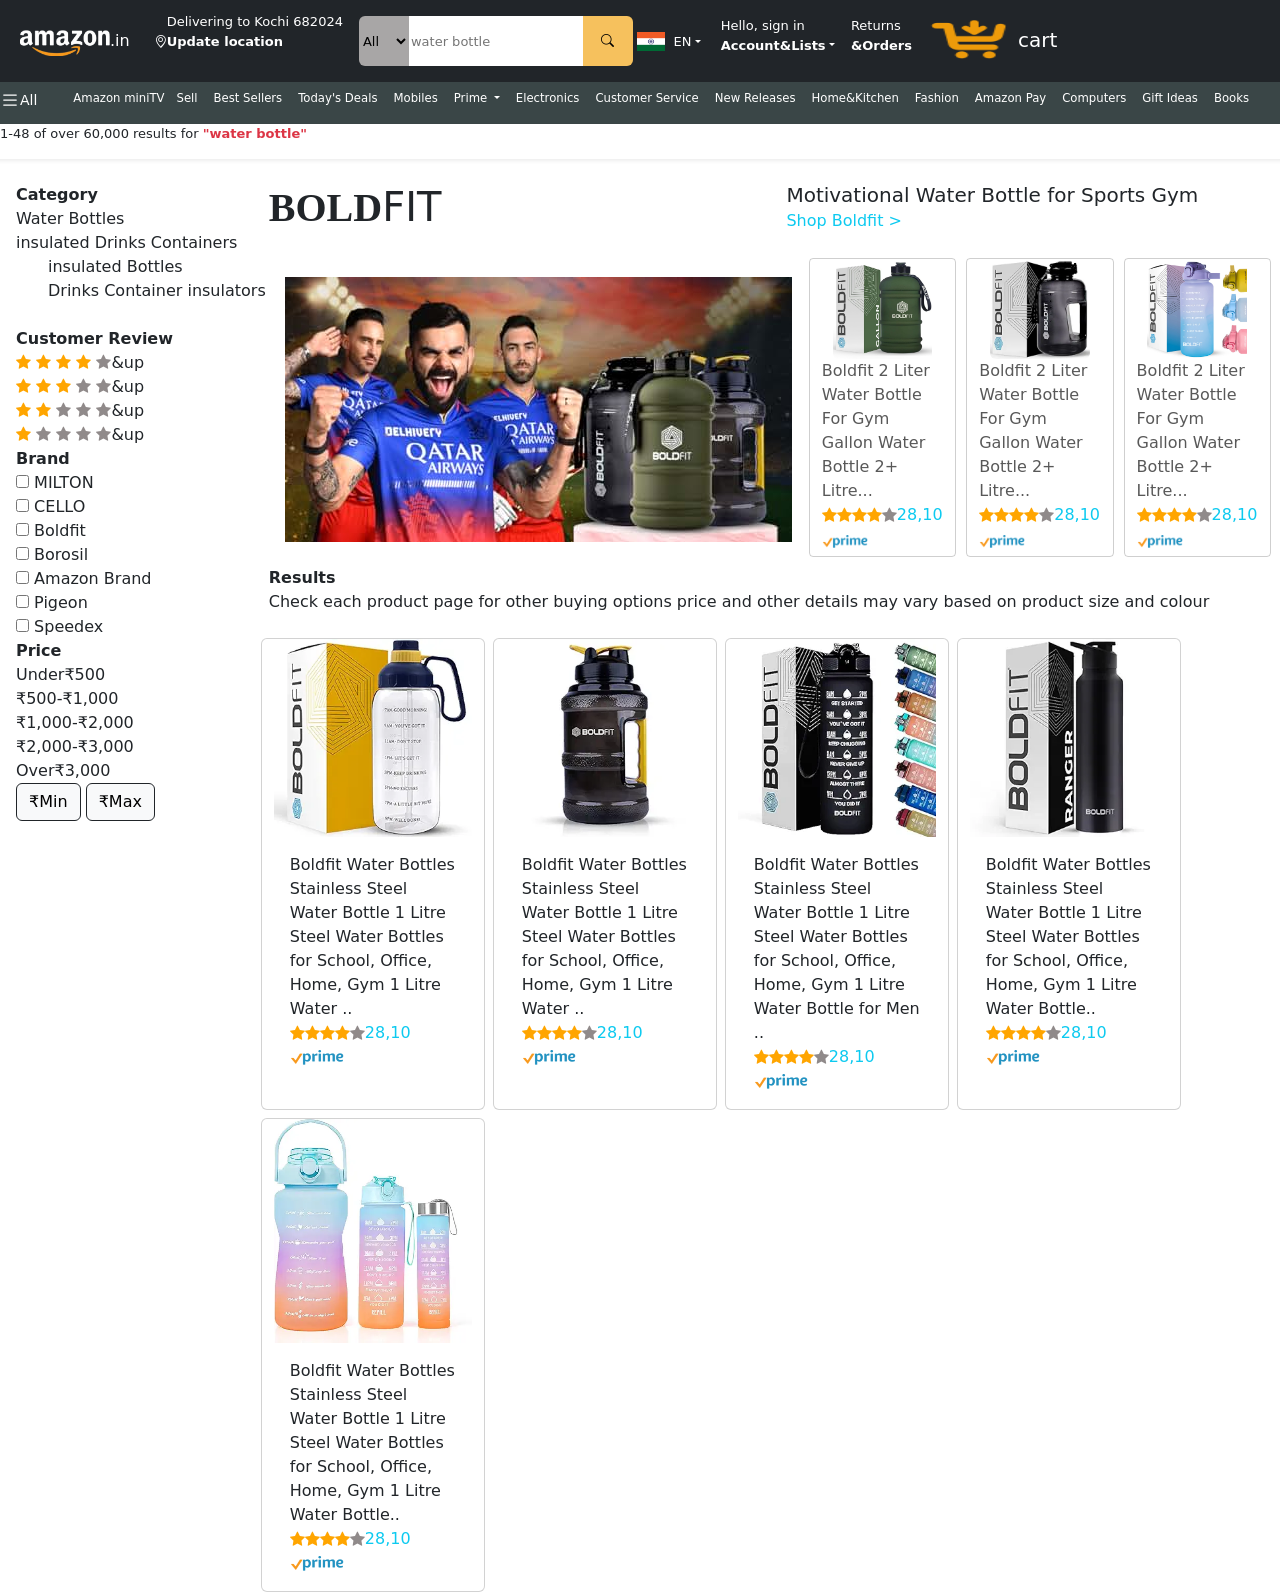
==== index.html @ ecb221d5 "change name of html page" ====
<!DOCTYPE html>
<html lang="en">
  <head>
    <meta charset="UTF-8" />
    <meta name="viewport" content="width=device-width, initial-scale=1.0" />
    <title>Document</title>
    <link href="https://cdn.jsdelivr.net/npm/bootstrap@5.3.3/dist/css/bootstrap.min.css"rel="stylesheet" integrity="sha384-QWTKZyjpPEjISv5WaRU9OFeRpok6YctnYmDr5pNlyT2bRjXh0JMhjY6hW+ALEwIH" crossorigin="anonymous"/>
    <link rel="stylesheet" href="style.css" />
    <link rel="stylesheet"href="https://cdnjs.cloudflare.com/ajax/libs/font-awesome/4.7.0/css/font-awesome.min.css"/>
    <link rel="stylesheet" href="https://cdn.jsdelivr.net/npm/bootstrap-icons@1.11.3/font/bootstrap-icons.min.css"/>
  </head>
  <body>
    <header>
      <nav class="navbar navbar-expand-lg bg-dark align-items-center"aria-label="Eleventh navbar example">
        <div class="container-fluid">
          <div class="nav-logo mx-2">
            <span class="text-white fs-6">
              <img class="logo" src="image/logo1.png" alt="logo" />.in</span>
          </div>
          <button class="navbar-toggler bg-white" type="button" data-bs-toggle="collapse" data-bs-target="#navbarsExample09" aria-controls="navbarsExample09" aria-expanded="false" aria-label="Toggle navigation" >
            <span class="navbar-toggler-icon"></span>
          </button>

          <div class="collapse navbar-collapse" id="navbarsExample09">
            <ul class="navbar-nav me-auto mb-2 mb-lg-0">
              <li class="nav-item">
                <div class="loction d-flex mx-3 text-white">
                  <i class="bi bi-geo-alt text-white mt-4"></i>
                  <ul class="list-group list-group-numbered mt-1 fs-10">
                    <li>
                      Delivering to Kochi 682024 <br /><span class="fw-bold"
                        >Update location</span
                      >
                    </li>
                  </ul>
                </div>
              </li>
              <li class="nav-item">
                <div class="search d-flex mt-2">
                  <select class="dropdown-toggle rounded-start">
                    <option selected>All</option>
                    <option value="1">Alexa Skills</option>
                    <option value="2">Amazon Devices</option>
                    <option value="3">Amazon Fashion</option>
                    <option value="4">Amazon Fresh</option>
                  </select>
                  <input type="search" placeholder="water bottle" aria-label="Search"/>
                  <button type="submit" class="rounded-end">
                    <i class="bi bi-search"></i>
                  </button>
                </div>
              </li>
              <!-- ============================== -->
              <li class="nav-item dropdown">
                <div class="text-end d-flex mx-1 mt-3 align-items-center">
                  <img src="image/in.png" alt="" />
                  <a class="nav-link dropdown-toggle text-white"href="#"data-bs-toggle="dropdown" aria-expanded="false">EN</a>
                  <ul class="dropdown-menu w-100">
                    <li>
                      <input type="radio" name="brand" />
                      <label for="English">English-EN</label>
                    </li>
                    <li>
                      <input type="radio" name="brand" />
                      <label for="Netflix">हिन्दी-HI</label>
                    </li>
                    <li>
                      <input type="radio" name="brand" />
                      <label for="Netflix">தமிழ்-TA</label>
                    </li>
                    <li>
                      <input type="radio" name="brand" />
                      <label for="Netflix">తెలుగు-TE</label>
                    </li>
                    <li>
                      <input type="radio" name="brand" />
                      <label for="Netflix">മലയാളം-ML</label>
                    </li>
                  </ul>
                </div>
              </li>
              <li class="nav-item dropdown">
                <a class="nav-link dropdown-toggle text-white"href="#" data-bs-toggle="dropdown" aria-expanded="false"> Hello, sign in<br />
                  <span class="text-white fs-8 fw-bold">Account&Lists</span ></a>
                <ul class="dropdown-menu">
                  <div style="width: 400px">
                    <div class="row" style="text-align: center">
                      <a><span class="btn btn-warning rounded w-50" >Sign in</span></a>
                      <div id="nav-flyout-ya-newCust"class="nav_pop_new_cust nav-flyout-content nav-flyout-accessibility"> New customer?
                        <a rel="nofollow" class="nav-a">Start here.</a>
                      </div>
                    </div>
                    <hr>
                    <div class="row">
                      <div id=" nav-al-wishlist" class="col">
                        <div class="nav-title fw-bold">Your Lists</div>
                        <span class="nav-text">Create a Wish List</span>
                        <span class="nav-text">Wish from Any Website</span>
                        <span class="nav-text">Baby Wishlist</span>
                        <span class="nav-text">Discover Your Style</span>
                        <span class="nav-text">Explore Showroom</span>
                      </div>
                      <div id=" nav-al-your-account" class="col">
                        <div class="nav-title fw-bold">Your Account</div>
                        <span class="nav-text">Your Account</span>
                        <span class="nav-text">Your Orders</span>
                        <span class="nav-text">Your Wish List</span>
                        <span class="nav-text">Your Recommendations</span>
                        <span class="nav-text">Your Prime Membership</span>
                        <span class="nav-text">Your Prime Video</span>
                        <span class="nav-text">Your Subscribe & Save Items</span>
                        <span class="nav-text">Memberships & Subscriptions</span >
                        <span class="nav-text">Your Seller Account</span>
                        <span class="nav-text" >Manage Your Content and Devices</span>
                        <span class="nav-text">Your Free Amazon Business Account</span>
                      </div>
                    </div>
                  </div>
                </ul>
              </li>
              <!-- ======================================= -->
              <li class="nav-item">
                <a class="nav-link text-white" href="#" data-bs-toggle="dropdown" aria-expanded="false">
                  Returns<br>
                  <span class="text-white fs-8 fw-bold" >&Orders</span >
                </a>
              </li>
              <li class="nav-item cart">
                <a class="nav-link text-white fs-5" href="#"><img class="logo" src="image/cart.png" alt="logo" />cart</a>
              </li>
            </ul>
          </div>
        </div>
      </nav>

      <!-- ====================header section2=========================================== -->
      <div class="row d-flex align-items-center text-white"style="background-color: rgb(58, 70, 71); font-size: 14px">
        <div class="d-flex">
          <svg xmlns="http://www.w3.org/2000/svg" width="20" height="20" fill="currentColor" class="bi bi-list mt-2" viewBox="0 0 16 16" >
          <path fill-rule="evenodd" d="M2.5 12a.5.5 0 0 1 .5-.5h10a.5.5 0 0 1 0 1H3a.5.5 0 0 1-.5-.5m0-4a.5.5 0 0 1 .5-.5h10a.5.5 0 0 1 0 1H3a.5.5 0 0 1-.5-.5m0-4a.5.5 0 0 1 .5-.5h10a.5.5 0 0 1 0 1H3a.5.5 0 0 1-.5-.5" />
          </svg>
          <span class="mt-2">All</span>
          <ul class="d-flex mt-2 header_2" style="list-style-type: none">
            <li class="mx-1">Amazon miniTV</li>
            <li class="mx-2">Sell</li>
            <li class="mx-2">Best Sellers</li>
            <li class="mx-2">Today's Deals</li>
            <li class="mx-2">Mobiles</li>
            <li class="mx-2 d-none d-sm-block dropdown-toggle d-sm-none d-md-block" >
              Prime
            </li>
            <li class="mx-2 d-none d-sm-block d-sm-none d-md-block">
              Electronics
            </li>
            <li class="mx-2 d-none d-sm-block d-sm-none d-md-block">
              Customer Service
            </li>
            <li class="mx-2 d-none d-sm-block d-sm-none d-md-block">
              New Releases
            </li>
            <li class="mx-2 d-none d-sm-block d-sm-none d-md-block">
              Home&Kitchen
            </li>
            <li class="mx-2 d-none d-sm-block d-sm-none d-md-block">Fashion</li>
            <li class="mx-2 d-none d-sm-block d-sm-none d-lg-block">
              Amazon Pay
            </li>
            <li class="mx-2 d-none d-sm-block d-sm-none d-lg-block">
              Computers
            </li>
            <li class="mx-2 d-none d-sm-block d-sm-none d-lg-block">
              Gift Ideas
            </li>
            <li class="mx-2 d-none d-sm-block d-sm-none d-lg-block">Books</li>
          </ul>
        </div>
      </div>
      <div class="row shadow-sm">
        <p>
          1-48 of over 60,000 results for
          <span class="text-danger fw-bold">"water bottle"</span>
        </p>
      </div>
    </header>
    <!-- ========================side bar contents============================ -->
    <div class="main-container">
      <section class="sidebar ms-3">
        <ul style="list-style-type: none; display: inline">
          <li class="fw-bold">Category</li>
          <li>Water Bottles</li>
          <li>insulated Drinks Containers</li>
          <ul style="list-style-type: none">
            <li>insulated Bottles</li>
            <li>Drinks Container insulators</li>
          </ul>
        </ul>
        <ul style="list-style-type: none; display: inline">
          <li class="fw-bold">Customer Review</li>
          <li>
            <span class="fa fa-star checked"></span>
            <span class="fa fa-star checked"></span>
            <span class="fa fa-star checked"></span>
            <span class="fa fa-star checked"></span>
            <span class="fa fa-star unchecked"></span>&up
          </li>
          <li>
            <span class="fa fa-star checked"></span>
            <span class="fa fa-star checked"></span>
            <span class="fa fa-star checked"></span>
            <span class="fa fa-star unchecked"></span>
            <span class="fa fa-star unchecked"></span>&up
          </li>
          <li>
            <span class="fa fa-star checked"></span>
            <span class="fa fa-star checked"></span>
            <span class="fa fa-star unchecked"></span>
            <span class="fa fa-star unchecked"></span>
            <span class="fa fa-star unchecked"></span>&up
          </li>
          <li>
            <span class="fa fa-star checked"></span>
            <span class="fa fa-star unchecked"></span>
            <span class="fa fa-star unchecked"></span>
            <span class="fa fa-star unchecked"></span>
            <span class="fa fa-star unchecked"></span>&up
          </li>
        </ul>

        <span class="fw-bold">Brand</span>
        <form>
          <input type="checkbox" id="1" name="1" />
          <label for="1">MILTON</label><br />
          <input type="checkbox" id="2" name="2" />
          <label for="2">CELLO</label><br />
          <input type="checkbox" id="3" name="3" />
          <label for="3">Boldfit</label><br />
          <input type="checkbox" id="4" name="4" />
          <label for="4">Borosil</label><br />
          <input type="checkbox" id="5" name="5" />
          <label for="5">Amazon Brand</label><br />
          <input type="checkbox" id="6" name="6" />
          <label for="6">Pigeon</label><br />
          <input type="checkbox" id="7" name="7" />
          <label for="7">Speedex</label><br />
        </form>
        <span class="fw-bold">Price</span>
        <ul style="list-style-type: none; display: inline">
          <li>Under₹500</li>
          <li>₹500-₹1,000</li>
          <li>₹1,000-₹2,000</li>
          <li>₹2,000-₹3,000</li>
          <li>Over₹3,000</li>
        </ul>
        <button type="button" class="btn btn-light border border-dark">
          ₹Min
        </button>
        <button type="button" class="btn btn-light border border-dark">
          ₹Max
        </button>
      </section>
      <!-- =================rightside_contents=============================== -->
      <section class="content d-flex flex-column">
        <div class="row d-flex pt-4 row-cols-1 row-cols-sm-2">
          <div class="col-3 d-inline">
            <h1 class="d-inline">
              <span
                class="fw-bold fs-auto"
                style="font-family: Georgia, 'Times New Roman', Times, serif"
                >BOLD</span
              >FIT
            </h1>
          </div>
          <div class="col d-inline">
            <div class="row d-inline">
              <h5 class="d-inline">Motivational Water Bottle for Sports Gym</h5>
            </div>
            <div class="row text-info">
              <p>Shop Boldfit ></p>
            </div>
          </div>
        </div>
        <!-- ==========================section1=============================================== -->
        <div class="row m-1">
          <div class="col ads">
            <img src="image/ad.jpeg" class="mt-4" alt="" />
          </div>
          <div class="col product_container">
            <img src="image/bottle.jpg" class="rounded mx-auto d-block" alt="..." />
            <p class="fs-15">
              Boldfit 2 Liter Water Bottle For Gym Gallon Water Bottle 2+
              Litre...
            </p>
            <div class="d-flex text-info align-items-center d-inline">
              <span class="fa fa-star checked"></span>
              <span class="fa fa-star checked"></span>
              <span class="fa fa-star checked"></span>
              <span class="fa fa-star checked"></span>
              <span class="fa fa-star unchecked"></span>
              <span>28,10</span>
            </div>
            <div class="row prime d-flex align-content-start">
              <img src="image/prime.png" alt="" />
            </div>
          </div>
          <div class="col product_container">
            <img  src="image/bottle_1.webp"  class="rounded mx-auto d-block"  alt="..."/>
            <p class="fs-15">
              Boldfit 2 Liter Water Bottle For Gym Gallon Water Bottle 2+
              Litre...
            </p>
            <div class="d-flex text-info align-items-center d-inline">
              <span class="fa fa-star checked"></span>
              <span class="fa fa-star checked"></span>
              <span class="fa fa-star checked"></span>
              <span class="fa fa-star checked"></span>
              <span class="fa fa-star unchecked"></span>
              <span>28,10</span>
            </div>
            <div class="row prime d-flex align-content-start">
              <img src="image/prime.png" alt="" />
            </div>
          </div>
          <div class="col product_container">
            <img src="image/bottle_0.jpg" class="rounded mx-auto d-block" alt="..." />
            <p class="fs-15">
              Boldfit 2 Liter Water Bottle For Gym Gallon Water Bottle 2+
              Litre...
            </p>
            <div class="d-flex text-info align-items-center d-inline">
              <span class="fa fa-star checked"></span>
              <span class="fa fa-star checked"></span>
              <span class="fa fa-star checked"></span>
              <span class="fa fa-star checked"></span>
              <span class="fa fa-star unchecked"></span>
              <span>28,10</span>
            </div>
            <div class="row prime d-flex align-content-start">
              <img src="image/prime.png" alt="" />
            </div>
          </div>
        </div>

        <div class="row">
          <span class="fw-bold">Results</span>
          <p>
            Check each product page for other buying options price and other
            details may vary based on product size and colour
          </p>
        </div>
        <!-- ==============================section2============================================== -->
        <div class="row mt-1 row-cols-1 row-cols-sm-2 row-cols-md-5">
          <div class="card col m-1" style="width: 14rem">
            <img  src="image/bottle_2.webp"  class="card-img-top"  alt="..."/>
            <div class="card-body">
              <p class="card-text d-inline fs-15">
                Boldfit Water Bottles Stainless Steel Water Bottle 1 Litre Steel
                Water Bottles for School, Office, Home, Gym 1 Litre Water ..
              </p>
              <ul style="list-style-type: none; display: inline">
                <li class="d-flex text-info align-items-center">
                  <span class="fa fa-star checked"></span>
                  <span class="fa fa-star checked"></span>
                  <span class="fa fa-star checked"></span>
                  <span class="fa fa-star checked"></span>
                  <span class="fa fa-star unchecked"></span>28,10
                </li>
              </ul>
              <div class="prime_1">
                <img src="image/prime.png" alt="" />
              </div>
            </div>
          </div>
          <div class="card col m-1" style="width: 14rem">
            <img src="image/bottle_4.webp" class="card-img-top" alt="..." />
            <div class="card-body">
              <p class="card-text d-inline fs-15">
                Boldfit Water Bottles Stainless Steel Water Bottle 1 Litre Steel
                Water Bottles for School, Office, Home, Gym 1 Litre Water ..
              </p>
              <ul style="list-style-type: none; display: inline">
                <li class="d-flex text-info align-items-center">
                  <span class="fa fa-star checked"></span>
                  <span class="fa fa-star checked"></span>
                  <span class="fa fa-star checked"></span>
                  <span class="fa fa-star checked"></span>
                  <span class="fa fa-star unchecked"></span>28,10
                </li>
              </ul>
              <div class="prime_1">
                <img src="image/prime.png" alt="" />
              </div>
            </div>
          </div>
          <div class="card col m-1 " style="width: 14rem">
            <img src="image/bottle_5.webp" class="card-img-top" alt="..." />
            <div class="card-body">
              <p class="d-inline fs-15">
                Boldfit Water Bottles Stainless Steel Water Bottle 1 Litre Steel
                Water Bottles for School, Office, Home, Gym 1 Litre Water Bottle
                for Men ..
              </p>
              <ul style="list-style-type: none; display: inline">
                <li class="d-flex text-info align-items-center">
                  <span class="fa fa-star checked"></span>
                  <span class="fa fa-star checked"></span>
                  <span class="fa fa-star checked"></span>
                  <span class="fa fa-star checked"></span>
                  <span class="fa fa-star unchecked"></span>28,10
                </li>
              </ul>
              <div class="prime_1">
                <img src="image/prime.png" alt="" />
              </div>
            </div>
          </div>
          <div class="card col m-1" style="width: 14rem">
            <img src="image/bottle_6.webp" class="card-img-top" alt="..."/>
            <div class="card-body d-inline">
              <p class="d-inline fs-15">
                Boldfit Water Bottles Stainless Steel Water Bottle 1 Litre Steel
                Water Bottles for School, Office, Home, Gym 1 Litre Water
                Bottle..
              </p>
              <ul style="list-style-type: none; display: inline">
                <li class="d-flex text-info align-items-center">
                  <span class="fa fa-star checked"></span>
                  <span class="fa fa-star checked"></span>
                  <span class="fa fa-star checked"></span>
                  <span class="fa fa-star checked"></span>
                  <span class="fa fa-star unchecked"></span>28,10
                </li>
              </ul>
              <div class="prime_1">
                <img src="image/prime.png" alt="" />
              </div>
            </div>
          </div>
          <div class="card col m-1" style="width: 14rem">
            <img src="image/bottle_7.webp" style="height:14rem ;" class="card-img-top" alt="..." />
            <div class="card-body d-inline ">
              <p class="d-inline fs-15">
                Boldfit Water Bottles Stainless Steel Water Bottle 1 Litre Steel
                Water Bottles for School, Office, Home, Gym 1 Litre Water
                Bottle..
              </p>
              <ul style="list-style-type: none; display: inline">
                <li class="d-flex text-info align-items-center">
                  <span class="fa fa-star checked"></span>
                  <span class="fa fa-star checked"></span>
                  <span class="fa fa-star checked"></span>
                  <span class="fa fa-star checked"></span>
                  <span class="fa fa-star unchecked"></span>28,10
                </li>
              </ul>
              <div class="prime_1">
                <img src="image/prime.png" alt="" />
              </div>
            </div>
          </div>
        </div>
      </section>
    </div>
    <script
      src="https://cdn.jsdelivr.net/npm/bootstrap@5.3.3/dist/js/bootstrap.bundle.min.js"
      integrity="sha384-YvpcrYf0tY3lHB60NNkmXc5s9fDVZLESaAA55NDzOxhy9GkcIdslK1eN7N6jIeHz"
      crossorigin="anonymous"
    ></script>
  </body>
</html>
---- style.css ----
.header-container{
    height: 70px;
    width: auto;
}
.search button{
    background-color: rgb(246, 193, 93);
    border: none;
    width: 50px;
    height: 50px;
}
.search select{
    width: 50px;
    height: 50px;
    background-color: rgb(168, 166, 166);
    border: none;
}
.search option{
    background-color: #fff;
}
input[type="search"]{
    width: 550px;
    height: 50px;
    border: none;
}
.main-container{
    display: flex;
    height:auto;
}
.sidebar{
    flex:1;

}
.content{
    flex:4;
}
.nav-logo .logo{
    height: 30px;
    display: inline;
}
.text-end img{
    height: 19px;
} 
.cart img{
    height: 50px;
}
/* ================================================ */


.product_container{
    height:auto;
    margin: 5px ;
    border-radius: 4px;
    border: 1px solid rgba(0, 0, 0, 0.189);
}
.product_container img{
    height: 100px;
    width: 100px;
    object-fit: contain;

}

.product_container p{
    margin: 0;
    color: rgba(0, 0, 0, 0.653);
}
.checked {
    color: orange;
}
.unchecked {
    color: rgb(144, 138, 138);
}
.prime img{
    height:29px;
    width:70px;

}

.prime_1 img{
    height: 15px;

}
@media screen and (max-width:1400px){
    
    .section2{
        background-color: blue;
        height: 1000px;
    }
 
    input[type="search"]{
        width: auto;
    }
    header{
        font-size: small;
    }
    .logo{
        height:15px;
        width:90px;
    }
    .header-container{
        width:auto;
   }
   .header_2{
    font-size: smaller;
   }
}

@media screen and (max-width:1000px) {
    .header-container{
        height: 100px;
    }
    body{
        font-size: small;
    }
    
    
}
@media screen and (max-width:800Px) {
    .ads{
        display: none;
    }
}
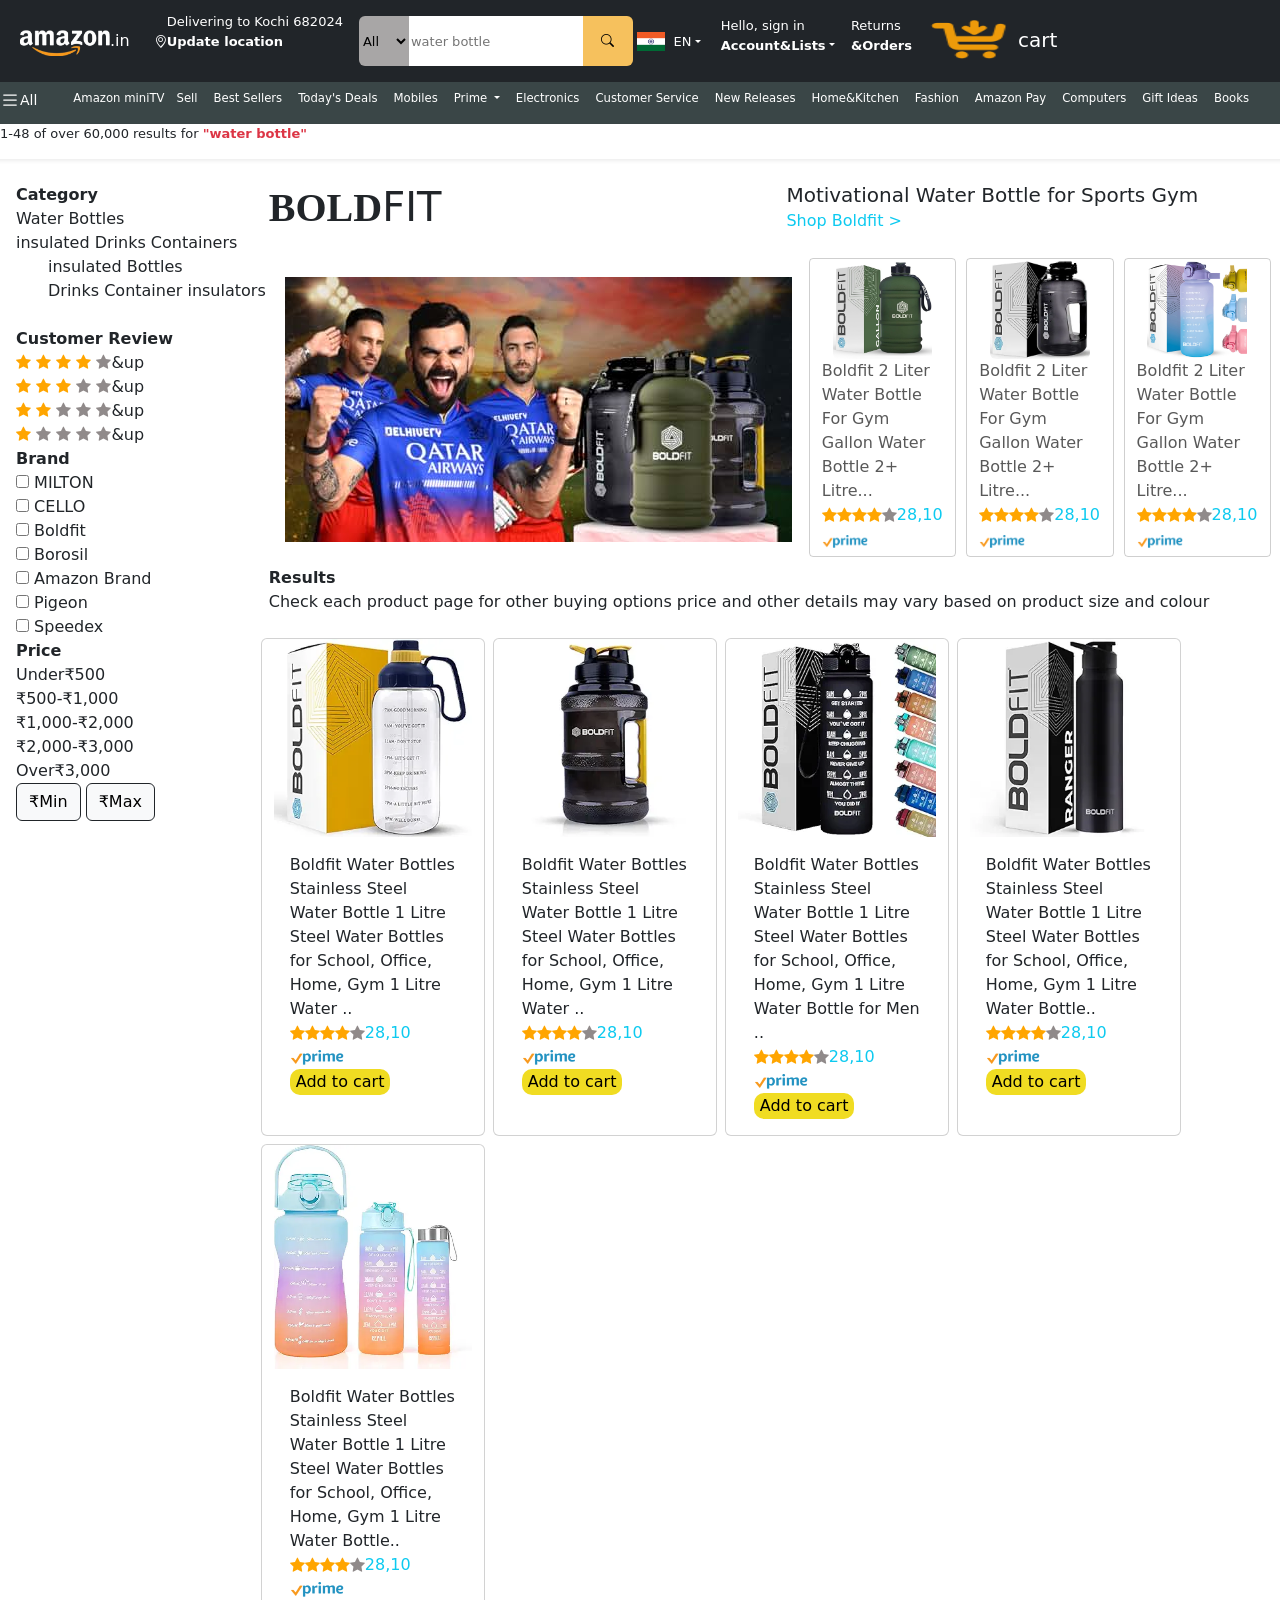
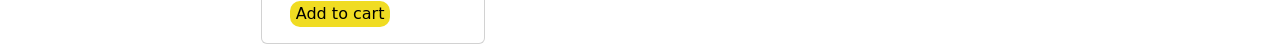
==== commit ed0578e6: "button added" ====
--- a/index.html
+++ b/index.html
@@ -368,6 +368,7 @@
               <div class="prime_1">
                 <img src="image/prime.png" alt="" />
               </div>
+              <button class="add_cart">Add to cart</button>
             </div>
           </div>
           <div class="card col m-1" style="width: 14rem">
@@ -389,6 +390,7 @@
               <div class="prime_1">
                 <img src="image/prime.png" alt="" />
               </div>
+              <button class="add_cart">Add to cart</button>
             </div>
           </div>
           <div class="card col m-1 " style="width: 14rem">
@@ -411,6 +413,7 @@
               <div class="prime_1">
                 <img src="image/prime.png" alt="" />
               </div>
+              <button class="add_cart">Add to cart</button>
             </div>
           </div>
           <div class="card col m-1" style="width: 14rem">
@@ -433,6 +436,7 @@
               <div class="prime_1">
                 <img src="image/prime.png" alt="" />
               </div>
+              <button class="add_cart">Add to cart</button>
             </div>
           </div>
           <div class="card col m-1" style="width: 14rem">
@@ -455,6 +459,7 @@
               <div class="prime_1">
                 <img src="image/prime.png" alt="" />
               </div>
+              <button class="add_cart">Add to cart</button>
             </div>
           </div>
         </div>
--- a/style.css
+++ b/style.css
@@ -80,6 +80,11 @@
     height: 15px;
 
 }
+.add_cart{
+    background-color:#f0dc22;
+    border: none;
+    border-radius: 10px;
+}
 @media screen and (max-width:1400px){
     
     .section2{
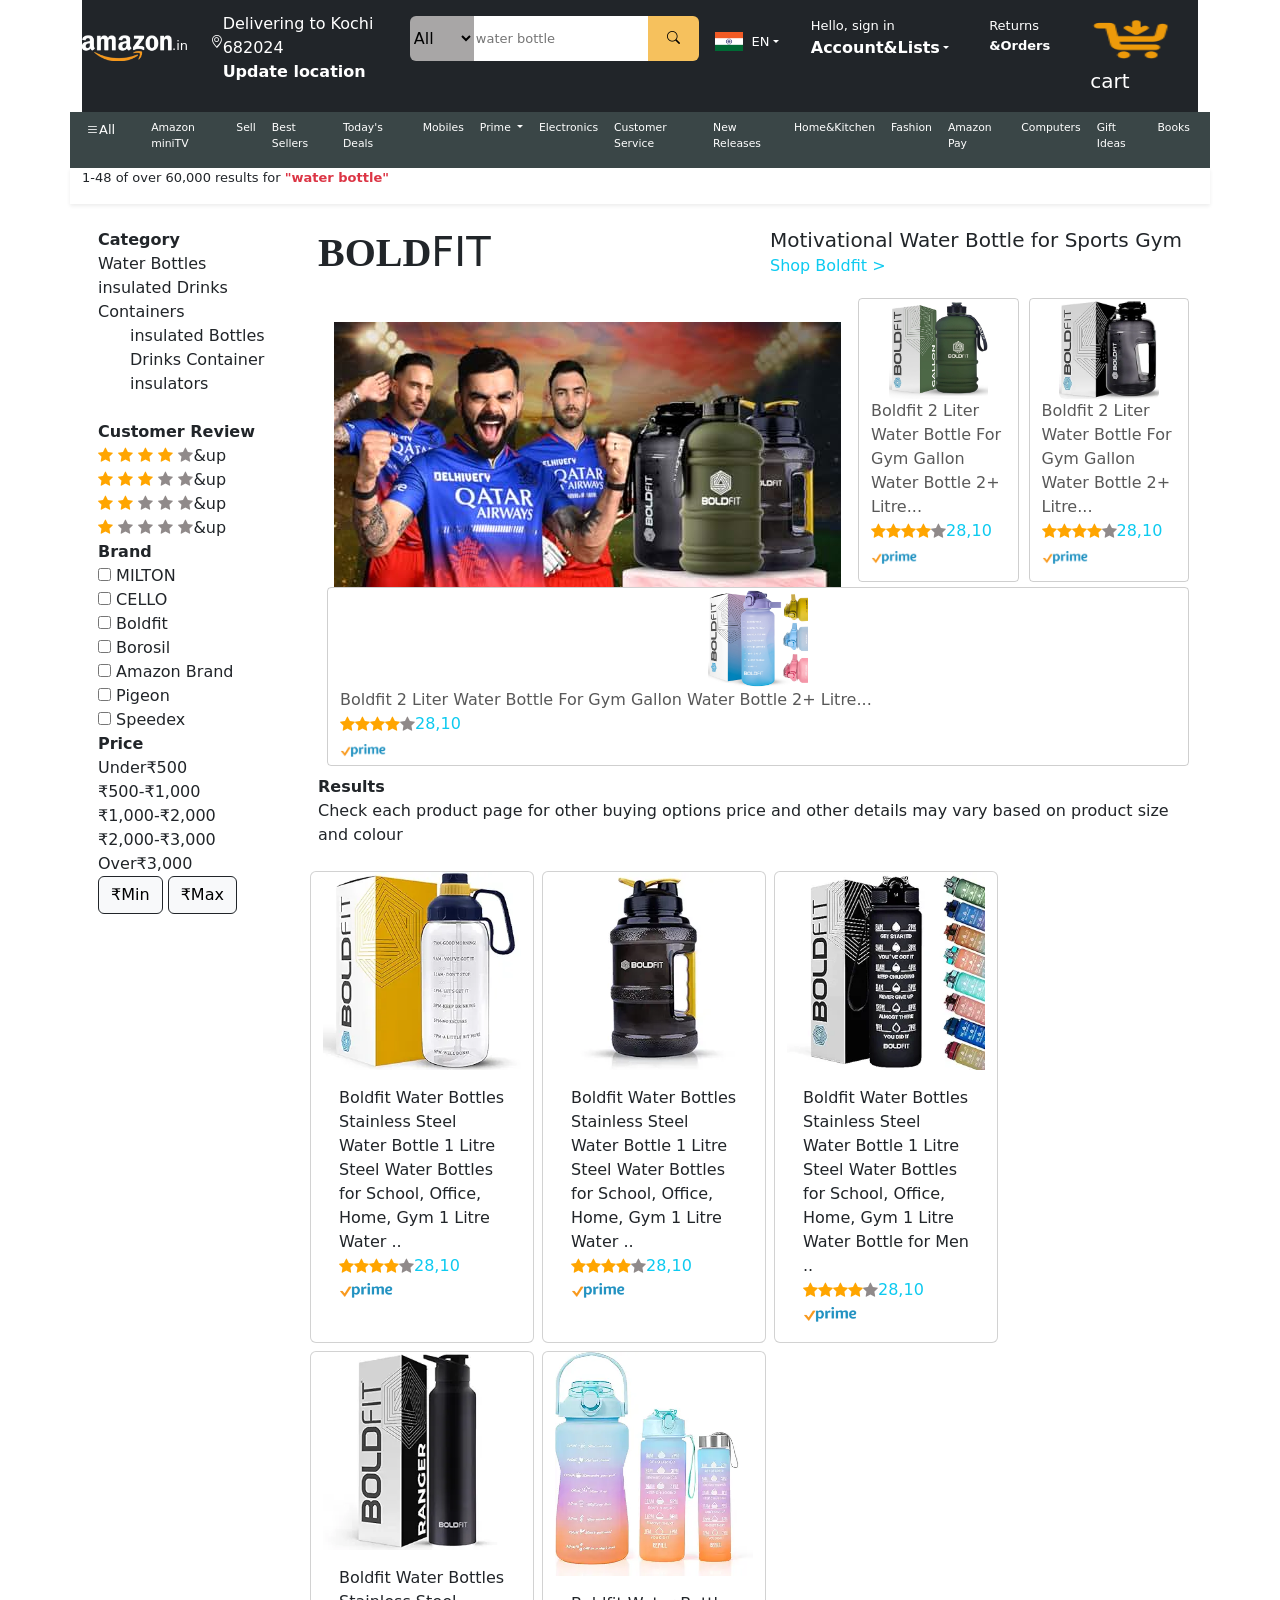
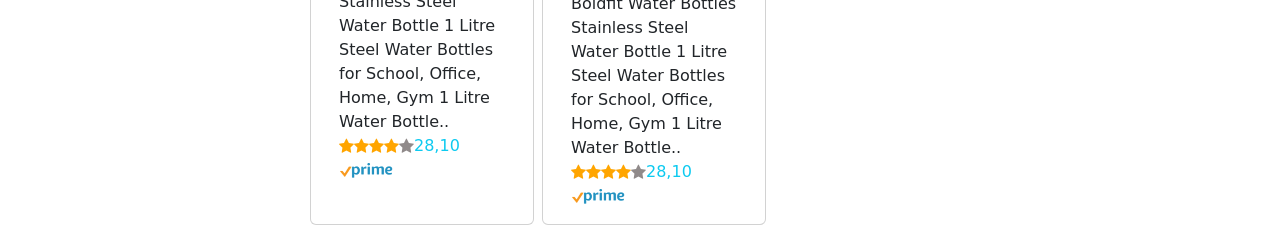
==== commit 5efa3c54: "add bootstrap.min.css" ====
--- a/index.html
+++ b/index.html
@@ -4,17 +4,17 @@
     <meta charset="UTF-8" />
     <meta name="viewport" content="width=device-width, initial-scale=1.0" />
     <title>Document</title>
-    <link href="https://cdn.jsdelivr.net/npm/bootstrap@5.3.3/dist/css/bootstrap.min.css"rel="stylesheet" integrity="sha384-QWTKZyjpPEjISv5WaRU9OFeRpok6YctnYmDr5pNlyT2bRjXh0JMhjY6hW+ALEwIH" crossorigin="anonymous"/>
     <link rel="stylesheet" href="style.css" />
+    <link rel="stylesheet" href="/css/bootstrap.min.css" />
+    
     <link rel="stylesheet"href="https://cdnjs.cloudflare.com/ajax/libs/font-awesome/4.7.0/css/font-awesome.min.css"/>
     <link rel="stylesheet" href="https://cdn.jsdelivr.net/npm/bootstrap-icons@1.11.3/font/bootstrap-icons.min.css"/>
   </head>
-  <body>
+  <body class="container">
     <header>
-      <nav class="navbar navbar-expand-lg bg-dark align-items-center"aria-label="Eleventh navbar example">
-        <div class="container-fluid">
-          <div class="nav-logo mx-2">
-            <span class="text-white fs-6">
+      <nav class=" navbar navbar-expand-xl bg-dark "aria-label="Eleventh navbar example">
+          <div class="nav-logo ">
+            <span class="text-white">
               <img class="logo" src="image/logo1.png" alt="logo" />.in</span>
           </div>
           <button class="navbar-toggler bg-white" type="button" data-bs-toggle="collapse" data-bs-target="#navbarsExample09" aria-controls="navbarsExample09" aria-expanded="false" aria-label="Toggle navigation" >
@@ -26,33 +26,31 @@
               <li class="nav-item">
                 <div class="loction d-flex mx-3 text-white">
                   <i class="bi bi-geo-alt text-white mt-4"></i>
-                  <ul class="list-group list-group-numbered mt-1 fs-10">
-                    <li>
-                      Delivering to Kochi 682024 <br /><span class="fw-bold"
-                        >Update location</span
-                      >
+                  <ul class="list-group list-group-numbered mt-1 fs-6">
+                    <li>
+                      Delivering to Kochi 682024 <br /><span class="fw-bold">Update location</span>
                     </li>
                   </ul>
                 </div>
               </li>
               <li class="nav-item">
                 <div class="search d-flex mt-2">
-                  <select class="dropdown-toggle rounded-start">
+                  <select class="dropdown-toggle rounded-start fs-6">
                     <option selected>All</option>
-                    <option value="1">Alexa Skills</option>
-                    <option value="2">Amazon Devices</option>
-                    <option value="3">Amazon Fashion</option>
-                    <option value="4">Amazon Fresh</option>
+                    <option value="1">Alexa</option>
+                    <option value="2">Books</option>
+                    <option value="3">Beauty</option>
+                    <option value="4">Deals</option>
                   </select>
                   <input type="search" placeholder="water bottle" aria-label="Search"/>
-                  <button type="submit" class="rounded-end">
+                  <button type="button" class="rounded-end">
                     <i class="bi bi-search"></i>
                   </button>
                 </div>
               </li>
               <!-- ============================== -->
               <li class="nav-item dropdown">
-                <div class="text-end d-flex mx-1 mt-3 align-items-center">
+                <div class="text-end d-flex ms-3 mt-3 align-items-center">
                   <img src="image/in.png" alt="" />
                   <a class="nav-link dropdown-toggle text-white"href="#"data-bs-toggle="dropdown" aria-expanded="false">EN</a>
                   <ul class="dropdown-menu w-100">
@@ -80,8 +78,8 @@
                 </div>
               </li>
               <li class="nav-item dropdown">
-                <a class="nav-link dropdown-toggle text-white"href="#" data-bs-toggle="dropdown" aria-expanded="false"> Hello, sign in<br />
-                  <span class="text-white fs-8 fw-bold">Account&Lists</span ></a>
+                <a class="nav-link dropdown-toggle text-white ms-3"href="#" data-bs-toggle="dropdown" aria-expanded="false"> Hello, sign in<br />
+                  <span class="text-white fs-6 fw-bold">Account&Lists</span ></a>
                 <ul class="dropdown-menu">
                   <div style="width: 400px">
                     <div class="row" style="text-align: center">
@@ -120,25 +118,22 @@
               </li>
               <!-- ======================================= -->
               <li class="nav-item">
-                <a class="nav-link text-white" href="#" data-bs-toggle="dropdown" aria-expanded="false">
+                <a class="nav-link text-white ms-4" href="#" data-bs-toggle="dropdown" aria-expanded="false">
                   Returns<br>
                   <span class="text-white fs-8 fw-bold" >&Orders</span >
                 </a>
               </li>
               <li class="nav-item cart">
-                <a class="nav-link text-white fs-5" href="#"><img class="logo" src="image/cart.png" alt="logo" />cart</a>
+                <a class="nav-link text-white ms-4 fs-5" href="#"><img class="logo" src="image/cart.png" alt="logo" />cart</a>
               </li>
             </ul>
-          </div>
-        </div>
+          </div>    
       </nav>
 
       <!-- ====================header section2=========================================== -->
-      <div class="row d-flex align-items-center text-white"style="background-color: rgb(58, 70, 71); font-size: 14px">
-        <div class="d-flex">
-          <svg xmlns="http://www.w3.org/2000/svg" width="20" height="20" fill="currentColor" class="bi bi-list mt-2" viewBox="0 0 16 16" >
-          <path fill-rule="evenodd" d="M2.5 12a.5.5 0 0 1 .5-.5h10a.5.5 0 0 1 0 1H3a.5.5 0 0 1-.5-.5m0-4a.5.5 0 0 1 .5-.5h10a.5.5 0 0 1 0 1H3a.5.5 0 0 1-.5-.5m0-4a.5.5 0 0 1 .5-.5h10a.5.5 0 0 1 0 1H3a.5.5 0 0 1-.5-.5" />
-          </svg>
+      <div class="row">
+        <div class="d-flex text-white section2">
+          <i class="bi bi-list mt-2 ms-1"></i>
           <span class="mt-2">All</span>
           <ul class="d-flex mt-2 header_2" style="list-style-type: none">
             <li class="mx-1">Amazon miniTV</li>
@@ -171,7 +166,7 @@
             <li class="mx-2 d-none d-sm-block d-sm-none d-lg-block">
               Gift Ideas
             </li>
-            <li class="mx-2 d-none d-sm-block d-sm-none d-lg-block">Books</li>
+            <li class="mx-2 d-none d-sm-block d-sm-none d-lg-block ">Books</li>
           </ul>
         </div>
       </div>
@@ -264,7 +259,7 @@
           <div class="col-3 d-inline">
             <h1 class="d-inline">
               <span
-                class="fw-bold fs-auto"
+                class="fw-bold"
                 style="font-family: Georgia, 'Times New Roman', Times, serif"
                 >BOLD</span
               >FIT
@@ -286,7 +281,7 @@
           </div>
           <div class="col product_container">
             <img src="image/bottle.jpg" class="rounded mx-auto d-block" alt="..." />
-            <p class="fs-15">
+            <p class="fs-6">
               Boldfit 2 Liter Water Bottle For Gym Gallon Water Bottle 2+
               Litre...
             </p>
@@ -304,7 +299,7 @@
           </div>
           <div class="col product_container">
             <img  src="image/bottle_1.webp"  class="rounded mx-auto d-block"  alt="..."/>
-            <p class="fs-15">
+            <p class="fs-6">
               Boldfit 2 Liter Water Bottle For Gym Gallon Water Bottle 2+
               Litre...
             </p>
@@ -322,7 +317,7 @@
           </div>
           <div class="col product_container">
             <img src="image/bottle_0.jpg" class="rounded mx-auto d-block" alt="..." />
-            <p class="fs-15">
+            <p class="fs-6">
               Boldfit 2 Liter Water Bottle For Gym Gallon Water Bottle 2+
               Litre...
             </p>
@@ -352,7 +347,7 @@
           <div class="card col m-1" style="width: 14rem">
             <img  src="image/bottle_2.webp"  class="card-img-top"  alt="..."/>
             <div class="card-body">
-              <p class="card-text d-inline fs-15">
+              <p class="card-text d-inline fs-6">
                 Boldfit Water Bottles Stainless Steel Water Bottle 1 Litre Steel
                 Water Bottles for School, Office, Home, Gym 1 Litre Water ..
               </p>
@@ -368,13 +363,12 @@
               <div class="prime_1">
                 <img src="image/prime.png" alt="" />
               </div>
-              <button class="add_cart">Add to cart</button>
             </div>
           </div>
           <div class="card col m-1" style="width: 14rem">
             <img src="image/bottle_4.webp" class="card-img-top" alt="..." />
             <div class="card-body">
-              <p class="card-text d-inline fs-15">
+              <p class="card-text d-inline fs-6">
                 Boldfit Water Bottles Stainless Steel Water Bottle 1 Litre Steel
                 Water Bottles for School, Office, Home, Gym 1 Litre Water ..
               </p>
@@ -390,13 +384,12 @@
               <div class="prime_1">
                 <img src="image/prime.png" alt="" />
               </div>
-              <button class="add_cart">Add to cart</button>
             </div>
           </div>
           <div class="card col m-1 " style="width: 14rem">
             <img src="image/bottle_5.webp" class="card-img-top" alt="..." />
             <div class="card-body">
-              <p class="d-inline fs-15">
+              <p class="d-inline fs-6">
                 Boldfit Water Bottles Stainless Steel Water Bottle 1 Litre Steel
                 Water Bottles for School, Office, Home, Gym 1 Litre Water Bottle
                 for Men ..
@@ -413,13 +406,12 @@
               <div class="prime_1">
                 <img src="image/prime.png" alt="" />
               </div>
-              <button class="add_cart">Add to cart</button>
             </div>
           </div>
           <div class="card col m-1" style="width: 14rem">
             <img src="image/bottle_6.webp" class="card-img-top" alt="..."/>
             <div class="card-body d-inline">
-              <p class="d-inline fs-15">
+              <p class="d-inline fs-6">
                 Boldfit Water Bottles Stainless Steel Water Bottle 1 Litre Steel
                 Water Bottles for School, Office, Home, Gym 1 Litre Water
                 Bottle..
@@ -436,13 +428,12 @@
               <div class="prime_1">
                 <img src="image/prime.png" alt="" />
               </div>
-              <button class="add_cart">Add to cart</button>
             </div>
           </div>
           <div class="card col m-1" style="width: 14rem">
             <img src="image/bottle_7.webp" style="height:14rem ;" class="card-img-top" alt="..." />
             <div class="card-body d-inline ">
-              <p class="d-inline fs-15">
+              <p class="d-inline fs-6">
                 Boldfit Water Bottles Stainless Steel Water Bottle 1 Litre Steel
                 Water Bottles for School, Office, Home, Gym 1 Litre Water
                 Bottle..
@@ -459,16 +450,11 @@
               <div class="prime_1">
                 <img src="image/prime.png" alt="" />
               </div>
-              <button class="add_cart">Add to cart</button>
             </div>
           </div>
         </div>
       </section>
     </div>
-    <script
-      src="https://cdn.jsdelivr.net/npm/bootstrap@5.3.3/dist/js/bootstrap.bundle.min.js"
-      integrity="sha384-YvpcrYf0tY3lHB60NNkmXc5s9fDVZLESaAA55NDzOxhy9GkcIdslK1eN7N6jIeHz"
-      crossorigin="anonymous"
-    ></script>
+  <script src="/js/bootstrap.bundle.min.js"></script>
   </body>
 </html>
--- a/style.css
+++ b/style.css
@@ -1,26 +1,30 @@
 
-.header-container{
-    height: 70px;
-    width: auto;
-}
 .search button{
     background-color: rgb(246, 193, 93);
     border: none;
-    width: 50px;
-    height: 50px;
+    width: 4vw;
+    height: 5vh;
+}
+.search button:hover{
+    background-color: rgb(244, 173, 42);
+   
 }
 .search select{
-    width: 50px;
-    height: 50px;
+    width: 5vw;
+    height: 5vh;
     background-color: rgb(168, 166, 166);
     border: none;
 }
+.search select:focus-visible{
+    width:6vw;
+}
+
 .search option{
     background-color: #fff;
 }
 input[type="search"]{
-    width: 550px;
-    height: 50px;
+    width: 20vw;
+    height: 5vh;
     border: none;
 }
 .main-container{
@@ -34,6 +38,10 @@
 .content{
     flex:4;
 }
+.nav-logo{
+    height: 50px;
+    width: 120px;
+}
 .nav-logo .logo{
     height: 30px;
     display: inline;
@@ -43,6 +51,9 @@
 } 
 .cart img{
     height: 50px;
+}
+.section2{
+    background-color:rgb(58, 70, 71);
 }
 /* ================================================ */
 
@@ -80,18 +91,8 @@
     height: 15px;
 
 }
-.add_cart{
-    background-color:#f0dc22;
-    border: none;
-    border-radius: 10px;
-}
 @media screen and (max-width:1400px){
     
-    .section2{
-        background-color: blue;
-        height: 1000px;
-    }
- 
     input[type="search"]{
         width: auto;
     }
@@ -102,18 +103,14 @@
         height:15px;
         width:90px;
     }
-    .header-container{
-        width:auto;
-   }
+    
    .header_2{
     font-size: smaller;
    }
 }
 
 @media screen and (max-width:1000px) {
-    .header-container{
-        height: 100px;
-    }
+    
     body{
         font-size: small;
     }
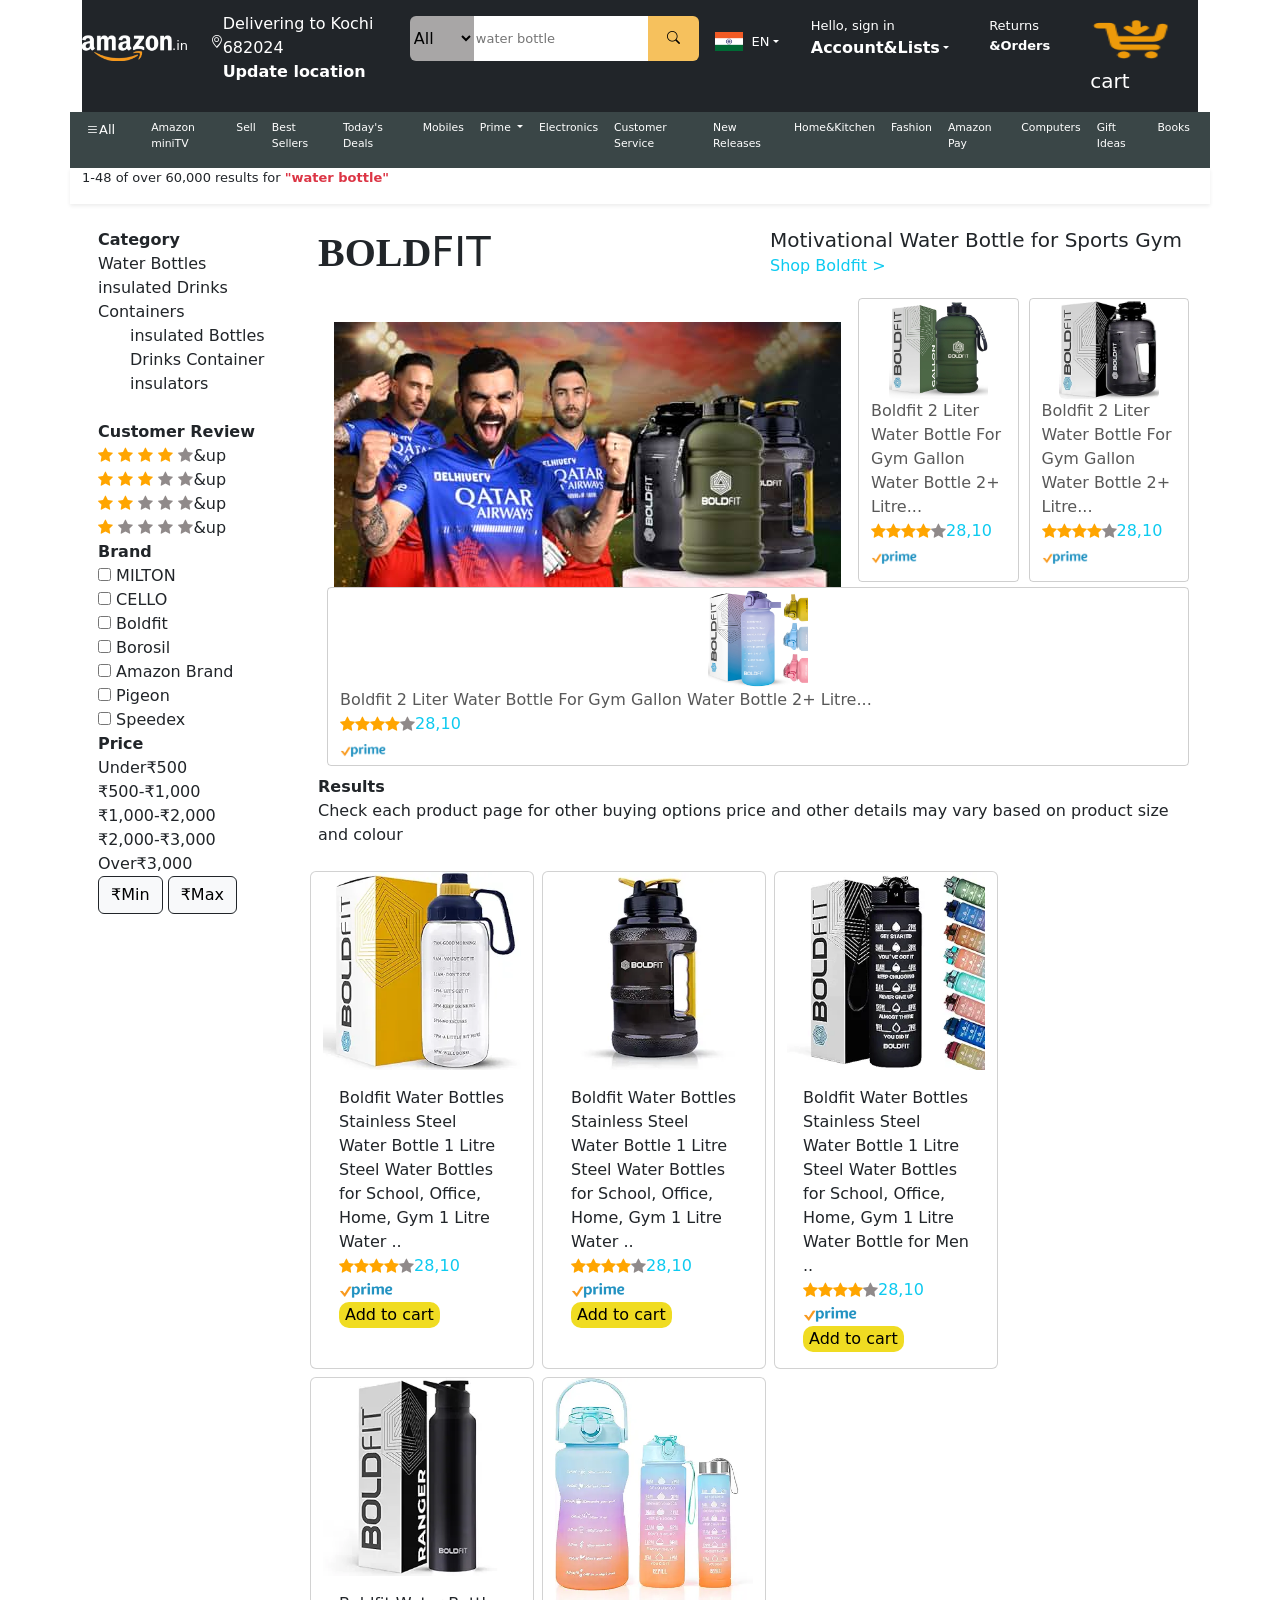
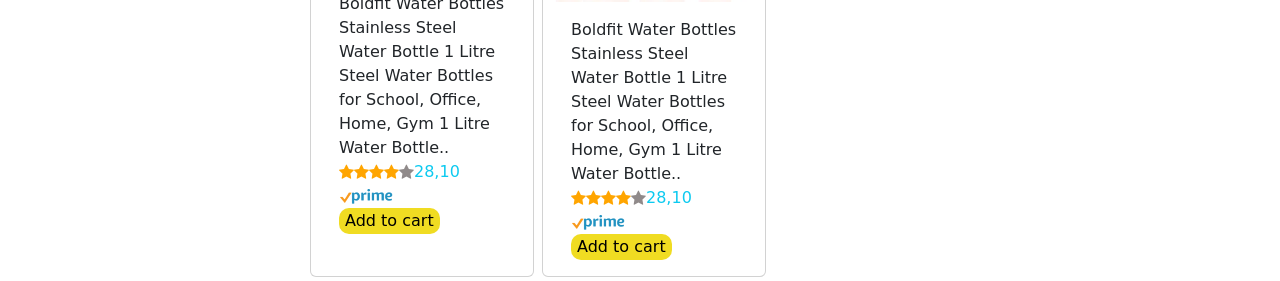
==== commit 96404de3: "changes added" ====
--- a/index.html
+++ b/index.html
@@ -363,6 +363,7 @@
               <div class="prime_1">
                 <img src="image/prime.png" alt="" />
               </div>
+              <button class="add_cart">Add to cart</button>
             </div>
           </div>
           <div class="card col m-1" style="width: 14rem">
@@ -384,6 +385,7 @@
               <div class="prime_1">
                 <img src="image/prime.png" alt="" />
               </div>
+              <button class="add_cart">Add to cart</button>
             </div>
           </div>
           <div class="card col m-1 " style="width: 14rem">
@@ -406,6 +408,7 @@
               <div class="prime_1">
                 <img src="image/prime.png" alt="" />
               </div>
+              <button class="add_cart">Add to cart</button>
             </div>
           </div>
           <div class="card col m-1" style="width: 14rem">
@@ -428,6 +431,7 @@
               <div class="prime_1">
                 <img src="image/prime.png" alt="" />
               </div>
+              <button class="add_cart">Add to cart</button>
             </div>
           </div>
           <div class="card col m-1" style="width: 14rem">
@@ -450,6 +454,7 @@
               <div class="prime_1">
                 <img src="image/prime.png" alt="" />
               </div>
+              <button class="add_cart">Add to cart</button>
             </div>
           </div>
         </div>
--- a/style.css
+++ b/style.css
@@ -91,6 +91,11 @@
     height: 15px;
 
 }
+.add_cart{
+    background-color:#f0dc22;
+    border: none;
+    border-radius: 10px;
+}
 @media screen and (max-width:1400px){
     
     input[type="search"]{
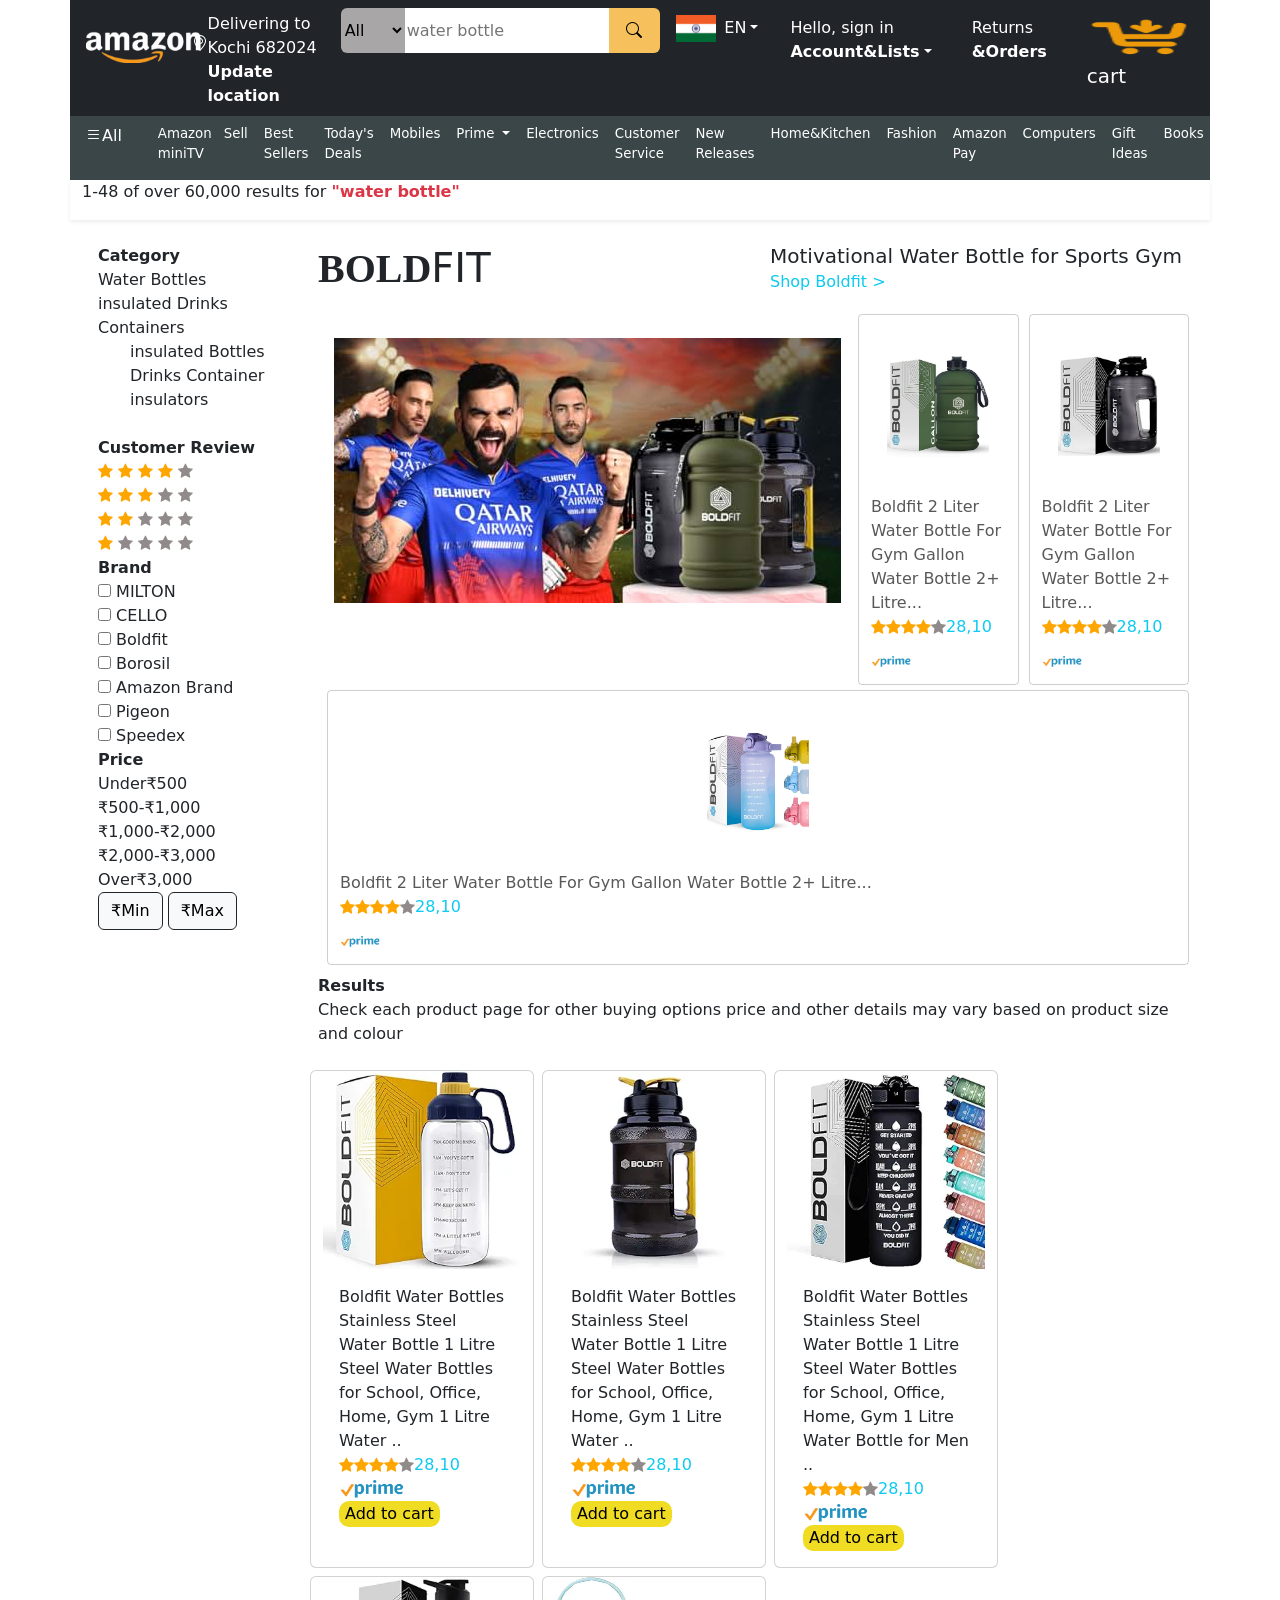
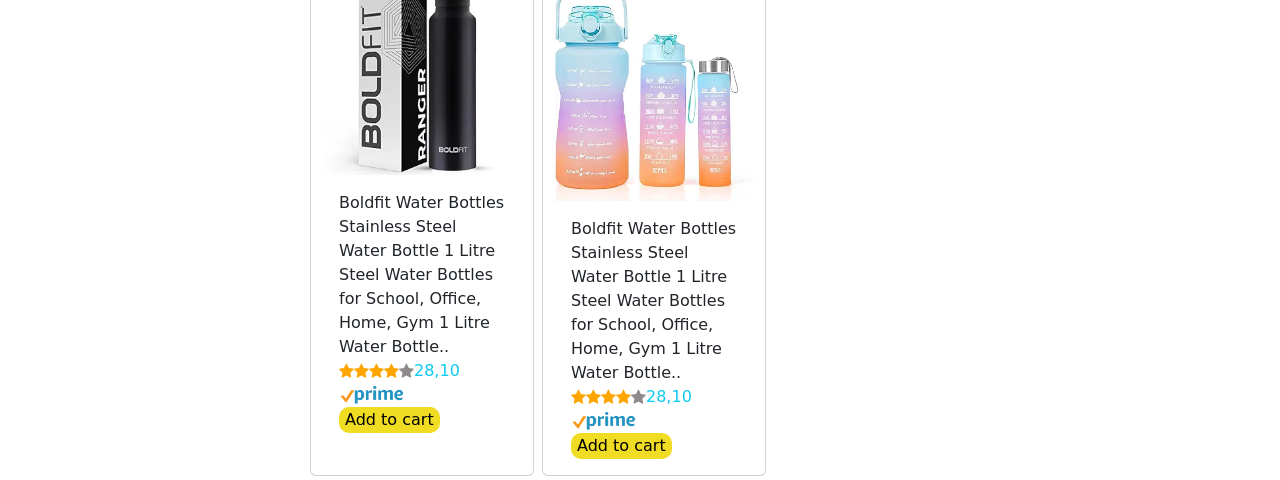
==== commit d41d7a26: "modified the design" ====
--- a/index.html
+++ b/index.html
@@ -10,19 +10,19 @@
     <link rel="stylesheet"href="https://cdnjs.cloudflare.com/ajax/libs/font-awesome/4.7.0/css/font-awesome.min.css"/>
     <link rel="stylesheet" href="https://cdn.jsdelivr.net/npm/bootstrap-icons@1.11.3/font/bootstrap-icons.min.css"/>
   </head>
-  <body class="container">
+  <body class="container-md">
     <header>
-      <nav class=" navbar navbar-expand-xl bg-dark "aria-label="Eleventh navbar example">
-          <div class="nav-logo ">
-            <span class="text-white">
-              <img class="logo" src="image/logo1.png" alt="logo" />.in</span>
+      <div class="row">
+      <nav class=" navbar navbar-expand-xl bg-dark"aria-label="Eleventh navbar example">
+         <div  class="nav-logo ms-3">
+              <img class="logo" src="image/logo1.png" alt="logo" />
           </div>
           <button class="navbar-toggler bg-white" type="button" data-bs-toggle="collapse" data-bs-target="#navbarsExample09" aria-controls="navbarsExample09" aria-expanded="false" aria-label="Toggle navigation" >
             <span class="navbar-toggler-icon"></span>
           </button>
 
           <div class="collapse navbar-collapse" id="navbarsExample09">
-            <ul class="navbar-nav me-auto mb-2 mb-lg-0">
+            <ul class="navbar-nav me-auto  mb-lg-0">
               <li class="nav-item">
                 <div class="loction d-flex mx-3 text-white">
                   <i class="bi bi-geo-alt text-white mt-4"></i>
@@ -34,7 +34,7 @@
                 </div>
               </li>
               <li class="nav-item">
-                <div class="search d-flex mt-2">
+                <div class="search d-flex ">
                   <select class="dropdown-toggle rounded-start fs-6">
                     <option selected>All</option>
                     <option value="1">Alexa</option>
@@ -50,7 +50,7 @@
               </li>
               <!-- ============================== -->
               <li class="nav-item dropdown">
-                <div class="text-end d-flex ms-3 mt-3 align-items-center">
+                <div class="text-end d-flex ms-3 align-items-center">
                   <img src="image/in.png" alt="" />
                   <a class="nav-link dropdown-toggle text-white"href="#"data-bs-toggle="dropdown" aria-expanded="false">EN</a>
                   <ul class="dropdown-menu w-100">
@@ -129,8 +129,10 @@
             </ul>
           </div>    
       </nav>
-
+    </div>
+    </header>
       <!-- ====================header section2=========================================== -->
+      <header>
       <div class="row">
         <div class="d-flex text-white section2">
           <i class="bi bi-list mt-2 ms-1"></i>
@@ -196,28 +198,28 @@
             <span class="fa fa-star checked"></span>
             <span class="fa fa-star checked"></span>
             <span class="fa fa-star checked"></span>
-            <span class="fa fa-star unchecked"></span>&up
+            <span class="fa fa-star unchecked"></span>
           </li>
           <li>
             <span class="fa fa-star checked"></span>
             <span class="fa fa-star checked"></span>
             <span class="fa fa-star checked"></span>
             <span class="fa fa-star unchecked"></span>
-            <span class="fa fa-star unchecked"></span>&up
+            <span class="fa fa-star unchecked"></span>
           </li>
           <li>
             <span class="fa fa-star checked"></span>
             <span class="fa fa-star checked"></span>
             <span class="fa fa-star unchecked"></span>
             <span class="fa fa-star unchecked"></span>
-            <span class="fa fa-star unchecked"></span>&up
+            <span class="fa fa-star unchecked"></span>
           </li>
           <li>
             <span class="fa fa-star checked"></span>
             <span class="fa fa-star unchecked"></span>
             <span class="fa fa-star unchecked"></span>
             <span class="fa fa-star unchecked"></span>
-            <span class="fa fa-star unchecked"></span>&up
+            <span class="fa fa-star unchecked"></span>
           </li>
         </ul>
 
--- a/style.css
+++ b/style.css
@@ -39,18 +39,18 @@
     flex:4;
 }
 .nav-logo{
-    height: 50px;
-    width: 120px;
+    height: 7vh;
+    width: 7vw;
 }
 .nav-logo .logo{
-    height: 30px;
+    height: 4vh;
     display: inline;
 }
 .text-end img{
-    height: 19px;
+    height: 3vh;
 } 
 .cart img{
-    height: 50px;
+    height: 5vh;
 }
 .section2{
     background-color:rgb(58, 70, 71);
@@ -65,8 +65,8 @@
     border: 1px solid rgba(0, 0, 0, 0.189);
 }
 .product_container img{
-    height: 100px;
-    width: 100px;
+    height: 20vh;
+    width: 8vw;
     object-fit: contain;
 
 }
@@ -82,13 +82,13 @@
     color: rgb(144, 138, 138);
 }
 .prime img{
-    height:29px;
-    width:70px;
+    height:5vh;
+    width:5vw;
 
 }
 
 .prime_1 img{
-    height: 15px;
+    height: 2vh;
 
 }
 .add_cart{
@@ -96,17 +96,18 @@
     border: none;
     border-radius: 10px;
 }
+.header_2{
+    font-size: smaller;
+   }
 @media screen and (max-width:1400px){
     
     input[type="search"]{
         width: auto;
     }
-    header{
-        font-size: small;
-    }
+   
     .logo{
-        height:15px;
-        width:90px;
+        height:4vh;
+        width:9vw;
     }
     
    .header_2{
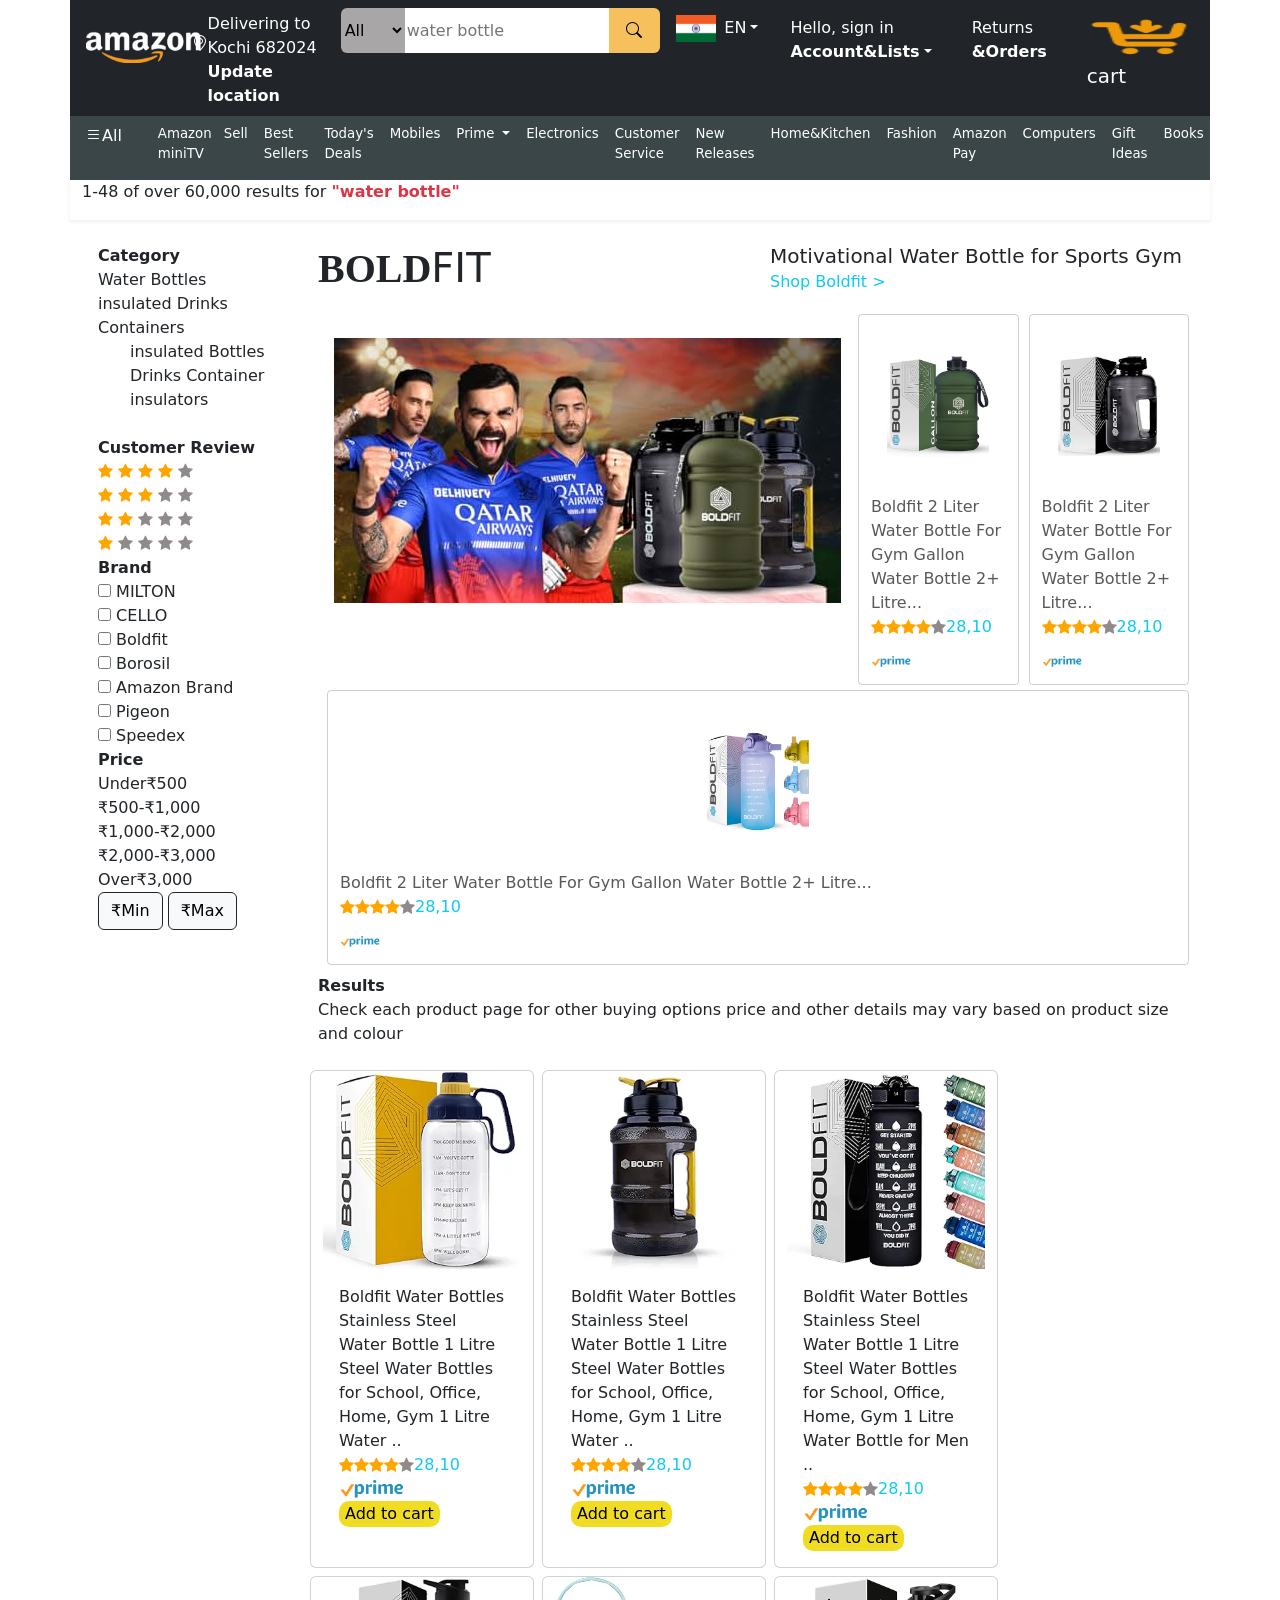
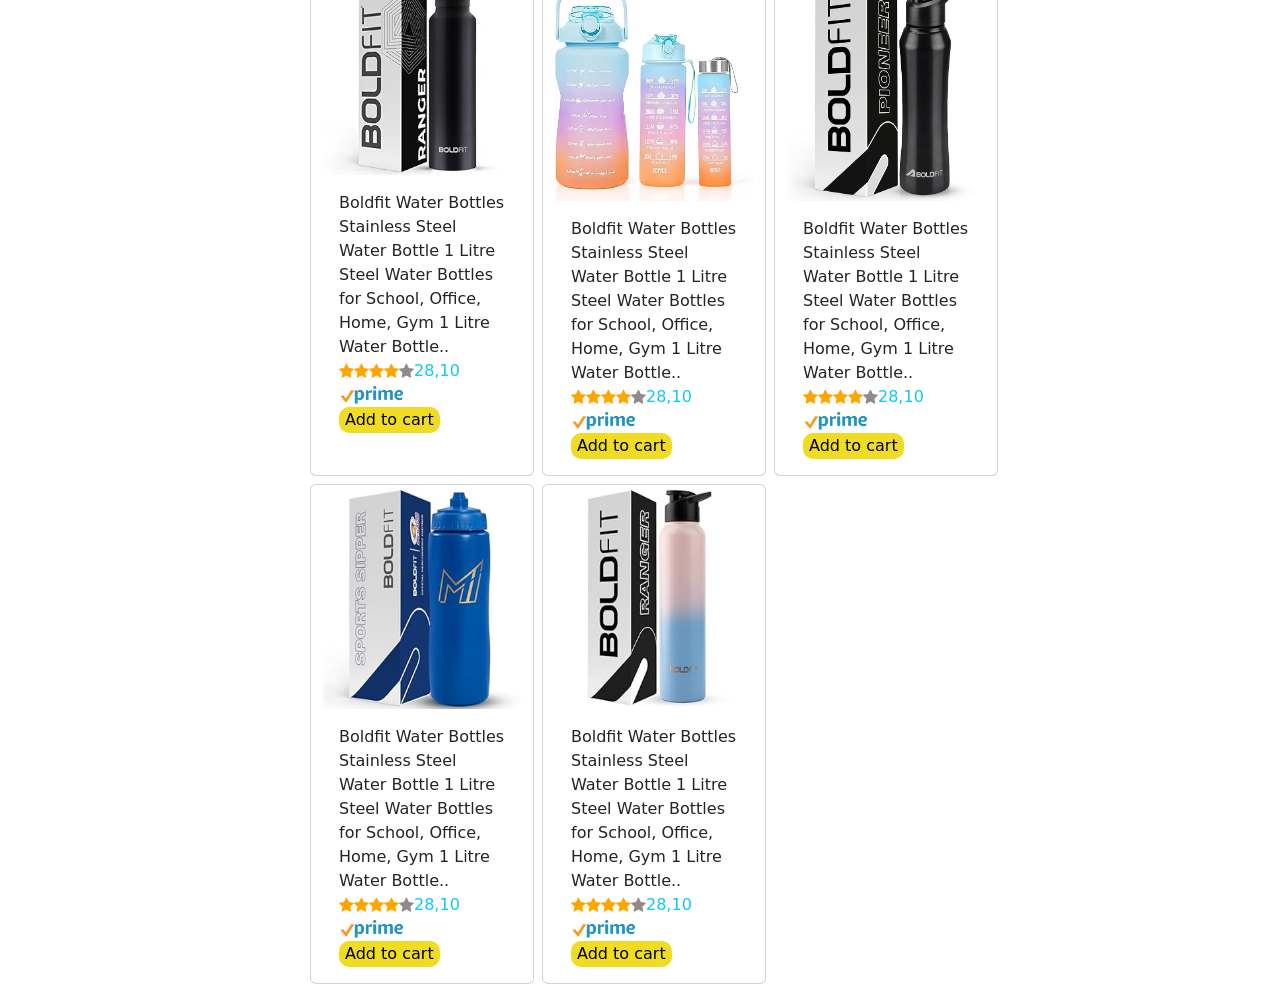
==== commit 0f380cb9: "add new products" ====
--- a/index.html
+++ b/index.html
@@ -6,8 +6,7 @@
     <title>Document</title>
     <link rel="stylesheet" href="style.css" />
     <link rel="stylesheet" href="/css/bootstrap.min.css" />
-    
-    <link rel="stylesheet"href="https://cdnjs.cloudflare.com/ajax/libs/font-awesome/4.7.0/css/font-awesome.min.css"/>
+    <link rel="stylesheet" href="https://cdnjs.cloudflare.com/ajax/libs/font-awesome/4.7.0/css/font-awesome.min.css">
     <link rel="stylesheet" href="https://cdn.jsdelivr.net/npm/bootstrap-icons@1.11.3/font/bootstrap-icons.min.css"/>
   </head>
   <body class="container-md">
@@ -459,6 +458,79 @@
               <button class="add_cart">Add to cart</button>
             </div>
           </div>
+          <!---->
+          <div class="card col m-1" style="width: 14rem">
+            <img src="image/bottle_n1.jpg" style="height:14rem ;" class="card-img-top" alt="..." />
+            <div class="card-body d-inline ">
+              <p class="d-inline fs-6">
+                Boldfit Water Bottles Stainless Steel Water Bottle 1 Litre Steel
+                Water Bottles for School, Office, Home, Gym 1 Litre Water
+                Bottle..
+              </p>
+              <ul style="list-style-type: none; display: inline">
+                <li class="d-flex text-info align-items-center">
+                  <span class="fa fa-star checked"></span>
+                  <span class="fa fa-star checked"></span>
+                  <span class="fa fa-star checked"></span>
+                  <span class="fa fa-star checked"></span>
+                  <span class="fa fa-star unchecked"></span>28,10
+                </li>
+              </ul>
+              <div class="prime_1">
+                <img src="image/prime.png" alt="" />
+              </div>
+              <button class="add_cart">Add to cart</button>
+            </div>
+          </div>
+          <!---->
+          <div class="card col m-1" style="width: 14rem">
+            <img src="image/bottle_n3.jpg" style="height:14rem ;" class="card-img-top" alt="..." />
+            <div class="card-body d-inline ">
+              <p class="d-inline fs-6">
+                Boldfit Water Bottles Stainless Steel Water Bottle 1 Litre Steel
+                Water Bottles for School, Office, Home, Gym 1 Litre Water
+                Bottle..
+              </p>
+              <ul style="list-style-type: none; display: inline">
+                <li class="d-flex text-info align-items-center">
+                  <span class="fa fa-star checked"></span>
+                  <span class="fa fa-star checked"></span>
+                  <span class="fa fa-star checked"></span>
+                  <span class="fa fa-star checked"></span>
+                  <span class="fa fa-star unchecked"></span>28,10
+                </li>
+              </ul>
+              <div class="prime_1">
+                <img src="image/prime.png" alt="" />
+              </div>
+              <button class="add_cart">Add to cart</button>
+            </div>
+          </div>
+          <!---->
+          <div class="card col m-1" style="width: 14rem">
+            <img src="image/bottle_n2.jpg" style="height:14rem ;" class="card-img-top" alt="..." />
+            <div class="card-body d-inline ">
+              <p class="d-inline fs-6">
+                Boldfit Water Bottles Stainless Steel Water Bottle 1 Litre Steel
+                Water Bottles for School, Office, Home, Gym 1 Litre Water
+                Bottle..
+              </p>
+              <ul style="list-style-type: none; display: inline">
+                <li class="d-flex text-info align-items-center">
+                  <span class="fa fa-star checked"></span>
+                  <span class="fa fa-star checked"></span>
+                  <span class="fa fa-star checked"></span>
+                  <span class="fa fa-star checked"></span>
+                  <span class="fa fa-star unchecked"></span>28,10
+                </li>
+              </ul>
+              <div class="prime_1">
+                <img src="image/prime.png" alt="" />
+              </div>
+              <button class="add_cart">Add to cart</button>
+            </div>
+          </div>
+          <!---->
         </div>
       </section>
     </div>
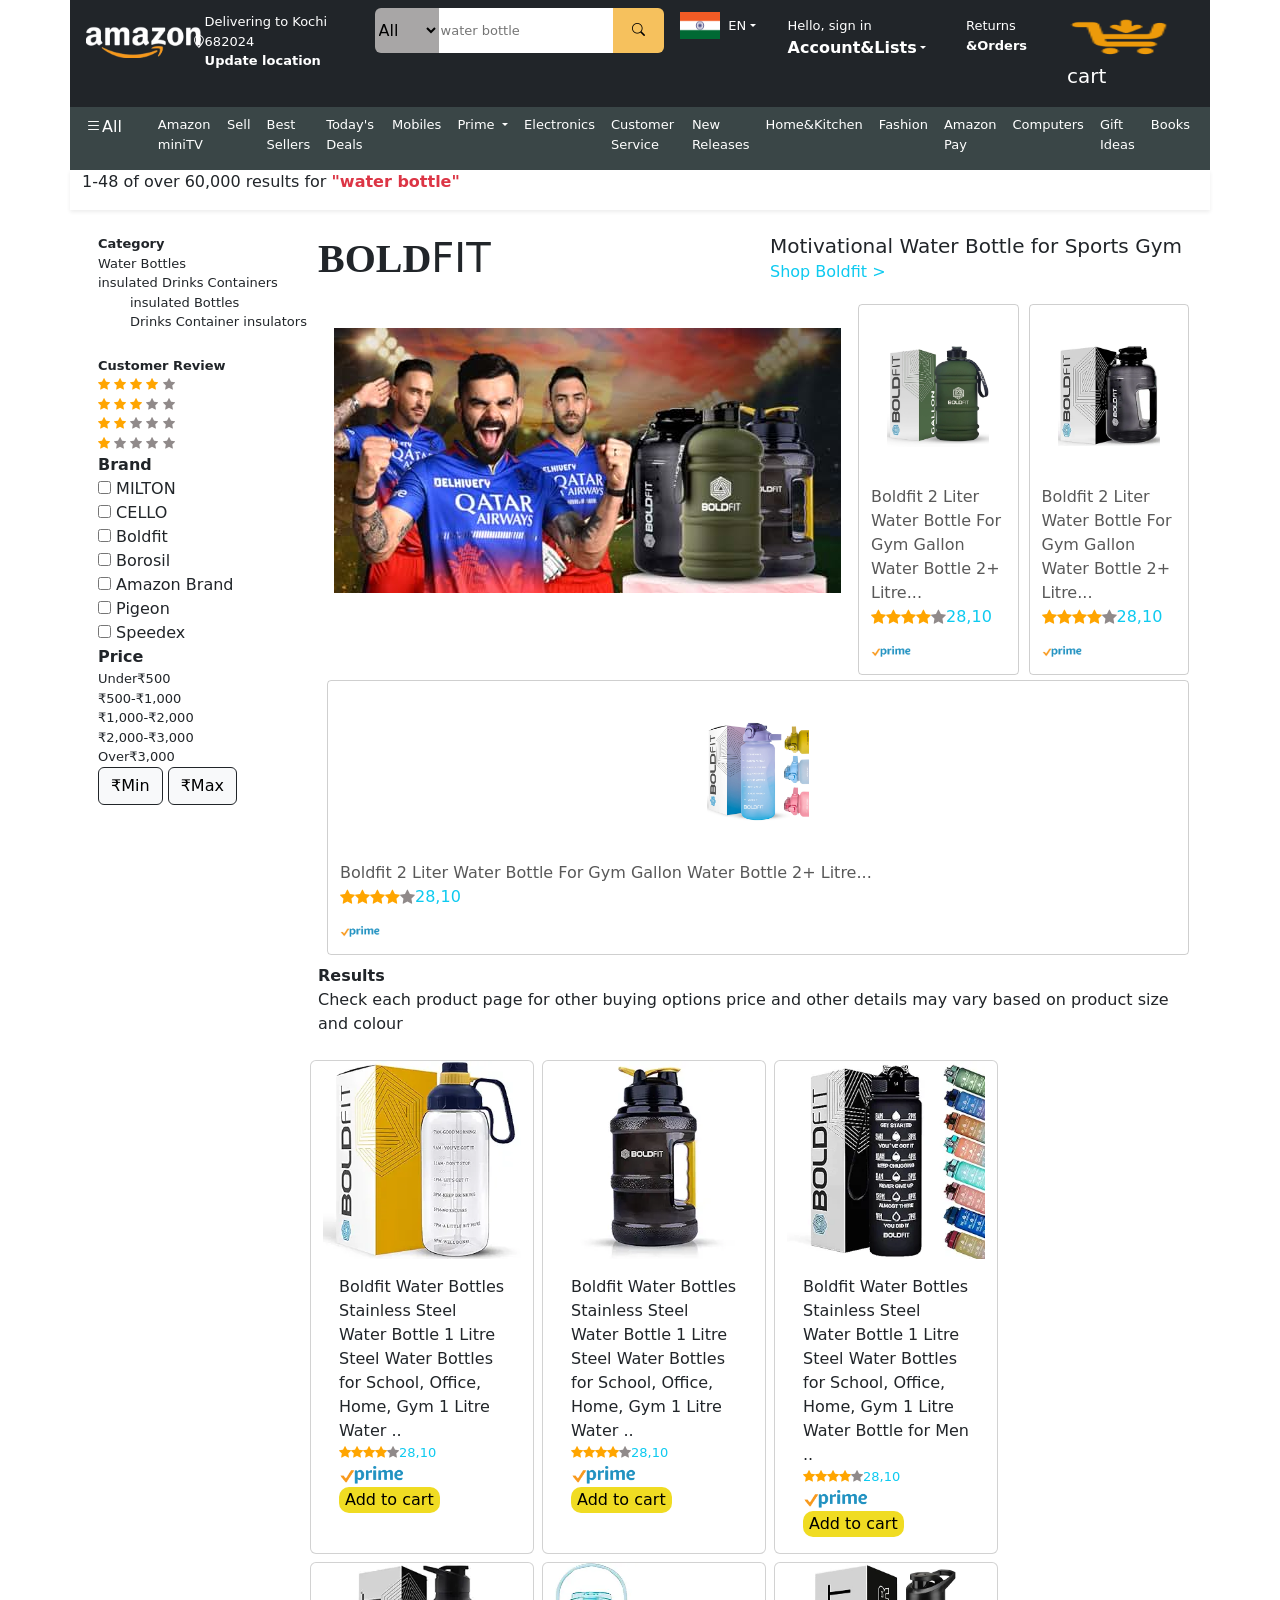
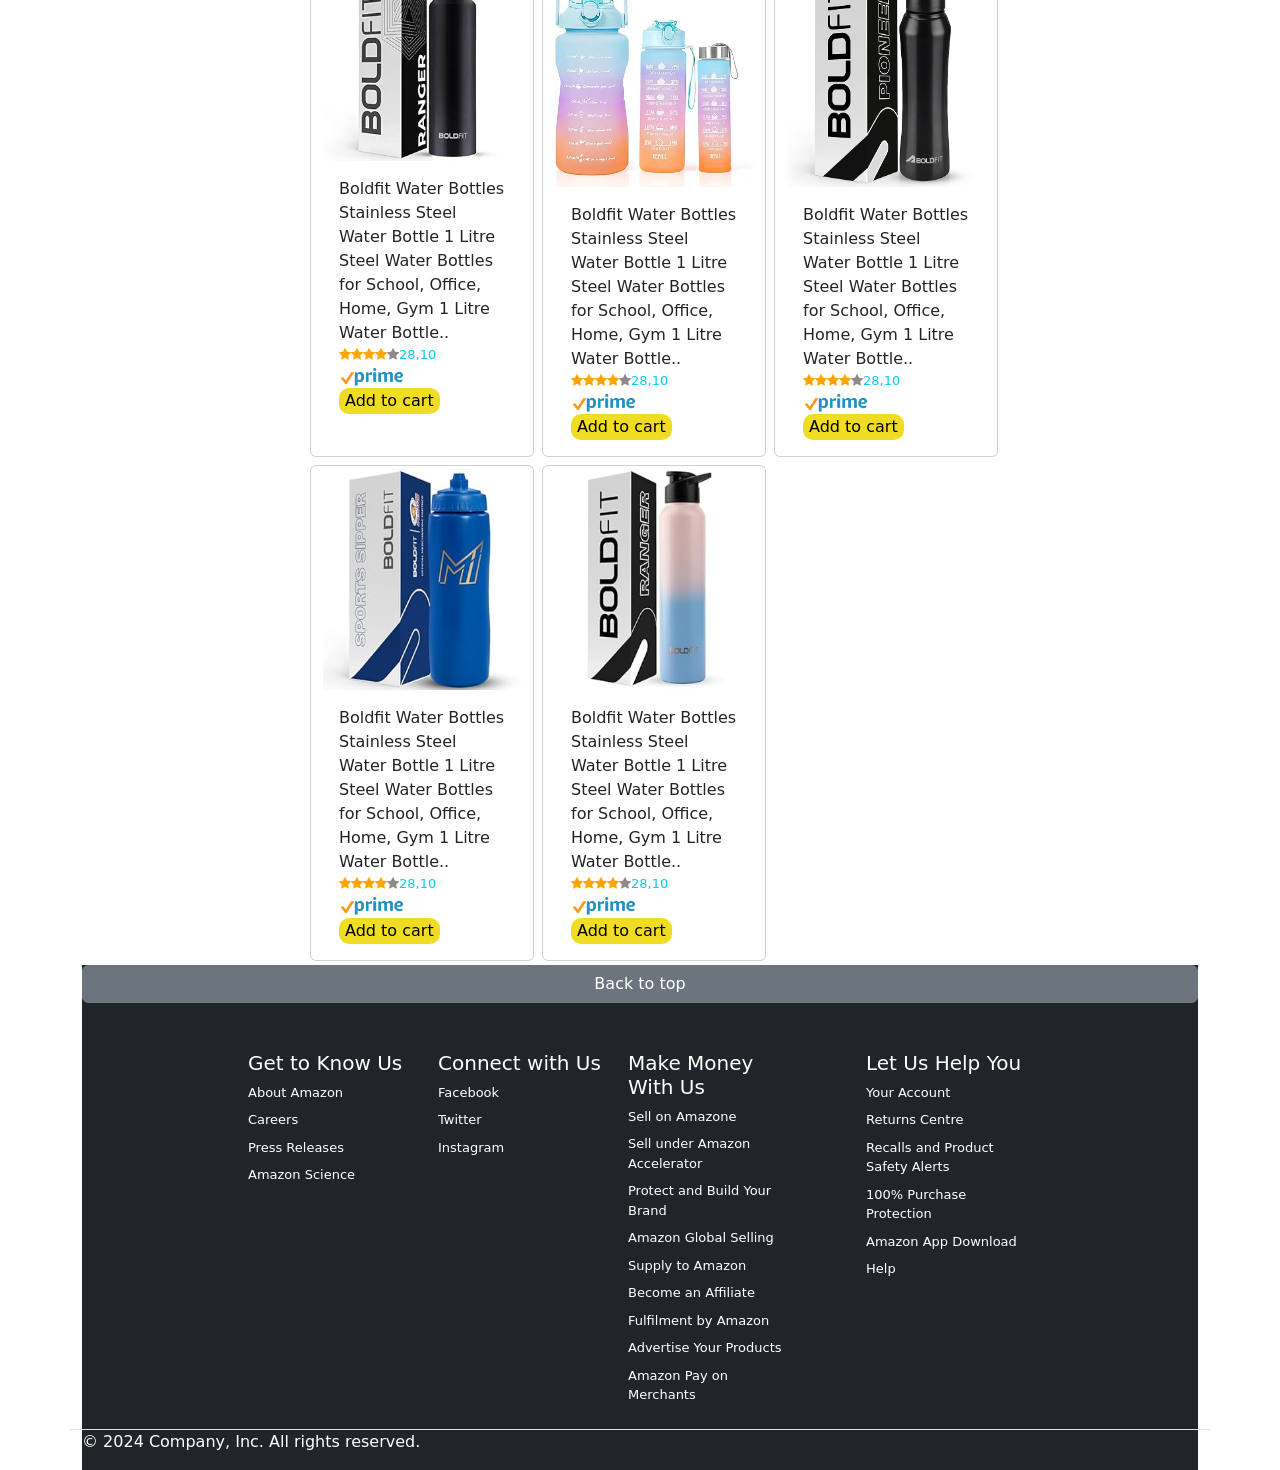
==== commit 918cf9fa: "added footer" ====
--- a/index.html
+++ b/index.html
@@ -9,7 +9,7 @@
     <link rel="stylesheet" href="https://cdnjs.cloudflare.com/ajax/libs/font-awesome/4.7.0/css/font-awesome.min.css">
     <link rel="stylesheet" href="https://cdn.jsdelivr.net/npm/bootstrap-icons@1.11.3/font/bootstrap-icons.min.css"/>
   </head>
-  <body class="container-md">
+  <body class="container-xl">
     <header>
       <div class="row">
       <nav class=" navbar navbar-expand-xl bg-dark"aria-label="Eleventh navbar example">
@@ -534,6 +534,61 @@
         </div>
       </section>
     </div>
+    <footer class="bg-dark text-white mt-auto d-none d-sm-block ">
+      <button type="button" class="btn btn-secondary w-100" onclick="scrollToTop()">Back to top</button>
+      <div class="row fs-small d-flex flex-wrap justify-content-center mt-5">
+        <div class="col-2 mb-3  ">
+          <h5>Get to Know Us</h5>
+          <ul class="nav flex-column">
+            <li class="nav-item mb-2 "><a href="#" class="nav-link p-0  text-white">About Amazon</a></li>
+            <li class="nav-item mb-2"><a href="#" class="nav-link p-0  text-white">Careers</a></li>
+            <li class="nav-item mb-2"><a href="#" class="nav-link p-0 text-white">Press Releases</a></li>
+            <li class="nav-item mb-2"><a href="#" class="nav-link p-0  text-white">Amazon Science</a></li>
+          </ul>
+        </div>
+    
+        <div class="col-2 mb-3 ">
+          <h5>Connect with Us</h5>
+          <ul class="nav flex-column text-white">
+            <li class="nav-item mb-2 "><a href="#" class="nav-link p-0  text-white">Facebook</a></li>
+            <li class="nav-item mb-2"><a href="#" class="nav-link p-0  text-white">Twitter</a></li>
+            <li class="nav-item mb-2"><a href="#" class="nav-link p-0 text-white">Instagram</a></li>
+          </ul>
+        </div>
+    
+        <div class="col-2 mb-3 me-5">
+          <h5>Make Money With Us</h5>
+          <ul class="nav flex-column">
+            <li class="nav-item mb-2 "><a href="#" class="nav-link p-0  text-white">Sell on Amazone</a></li>
+            <li class="nav-item mb-2"><a href="#" class="nav-link p-0  text-white">Sell under Amazon <br> Accelerator</a></li>
+            <li class="nav-item mb-2"><a href="#" class="nav-link p-0 text-white">Protect and Build Your Brand </a></li>
+            <li class="nav-item mb-2"><a href="#" class="nav-link p-0  text-white">Amazon Global Selling</a></li>
+            <li class="nav-item mb-2"><a href="#" class="nav-link p-0 text-white">Supply to Amazon</a></li>
+            <li class="nav-item mb-2"><a href="#" class="nav-link p-0 text-white">Become an Affiliate</a></li>
+            <li class="nav-item mb-2"><a href="#" class="nav-link p-0 text-white"> Fulfilment by Amazon</a></li>
+            <li class="nav-item mb-2"><a href="#" class="nav-link p-0 text-white"> Advertise Your Products</a></li>
+            <li class="nav-item mb-2"><a href="#" class="nav-link p-0 text-white">Amazon Pay on Merchants</a></li>
+          </ul>
+        </div>
+    
+        <div class="col-2 mb-3 ">
+          <h5>Let Us Help You</h5>
+          <ul class="nav flex-column">
+            <li class="nav-item mb-2 "><a href="#" class="nav-link p-0  text-white">Your Account</a></li>
+            <li class="nav-item mb-2"><a href="#" class="nav-link p-0  text-white"> Returns Centre</a></li>
+            <li class="nav-item mb-2"><a href="#" class="nav-link p-0 text-white">Recalls and Product Safety Alerts</a></li>
+            <li class="nav-item mb-2"><a href="#" class="nav-link p-0  text-white">100% Purchase Protection</a></li>
+            <li class="nav-item mb-2"><a href="#" class="nav-link p-0 text-white"> Amazon App Download</a></li>
+            <li class="nav-item mb-2"><a href="#" class="nav-link p-0 text-white"> Help</a></li>
+          </ul>
+        </div>
+    
+      <div class="d-flex flex-column flex-sm-row justify-content-between  border-top">
+          <p>© 2024 Company, Inc. All rights reserved.</p>
+          
+      </div>
+  </footer>
   <script src="/js/bootstrap.bundle.min.js"></script>
+  <script src="/js/index.js"></script>
   </body>
 </html>
--- a/style.css
+++ b/style.css
@@ -113,6 +113,10 @@
    .header_2{
     font-size: smaller;
    }
+   li{
+    font-size: small;
+    
+   }
 }
 
 @media screen and (max-width:1000px) {
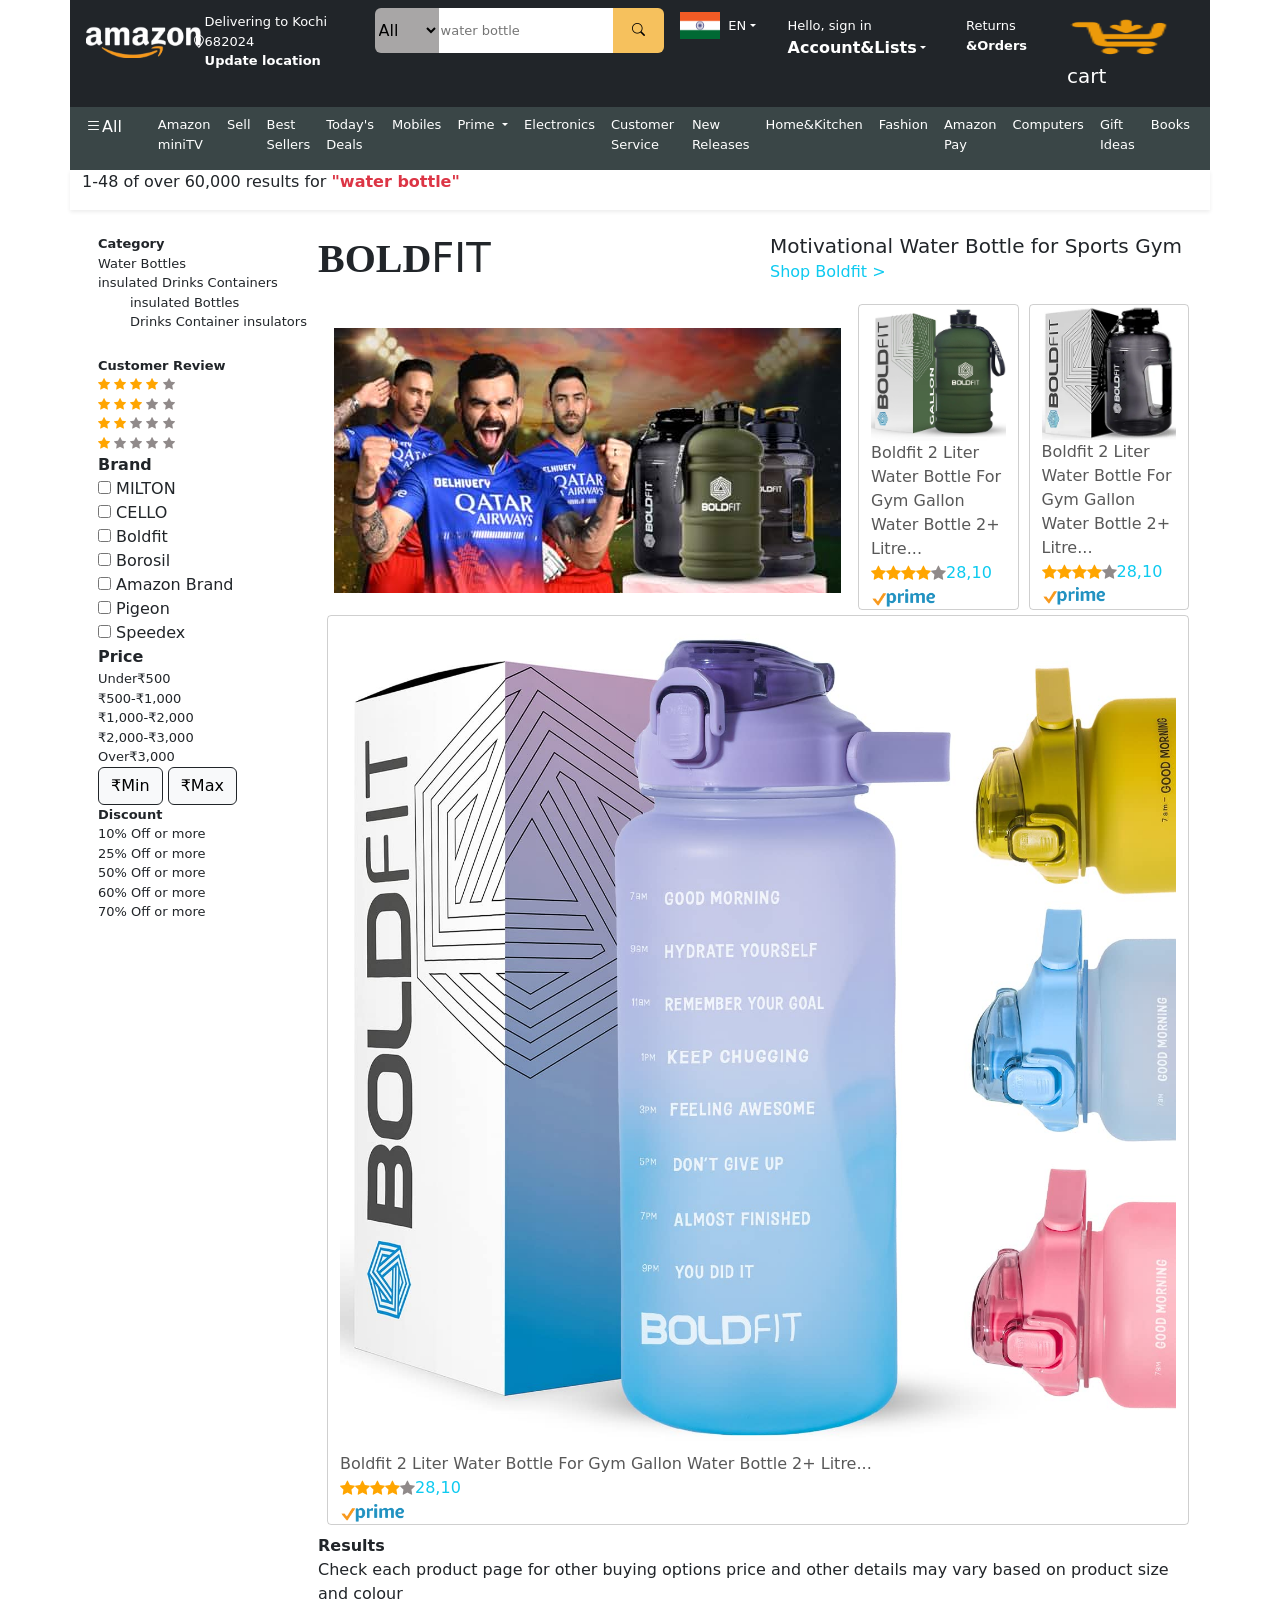
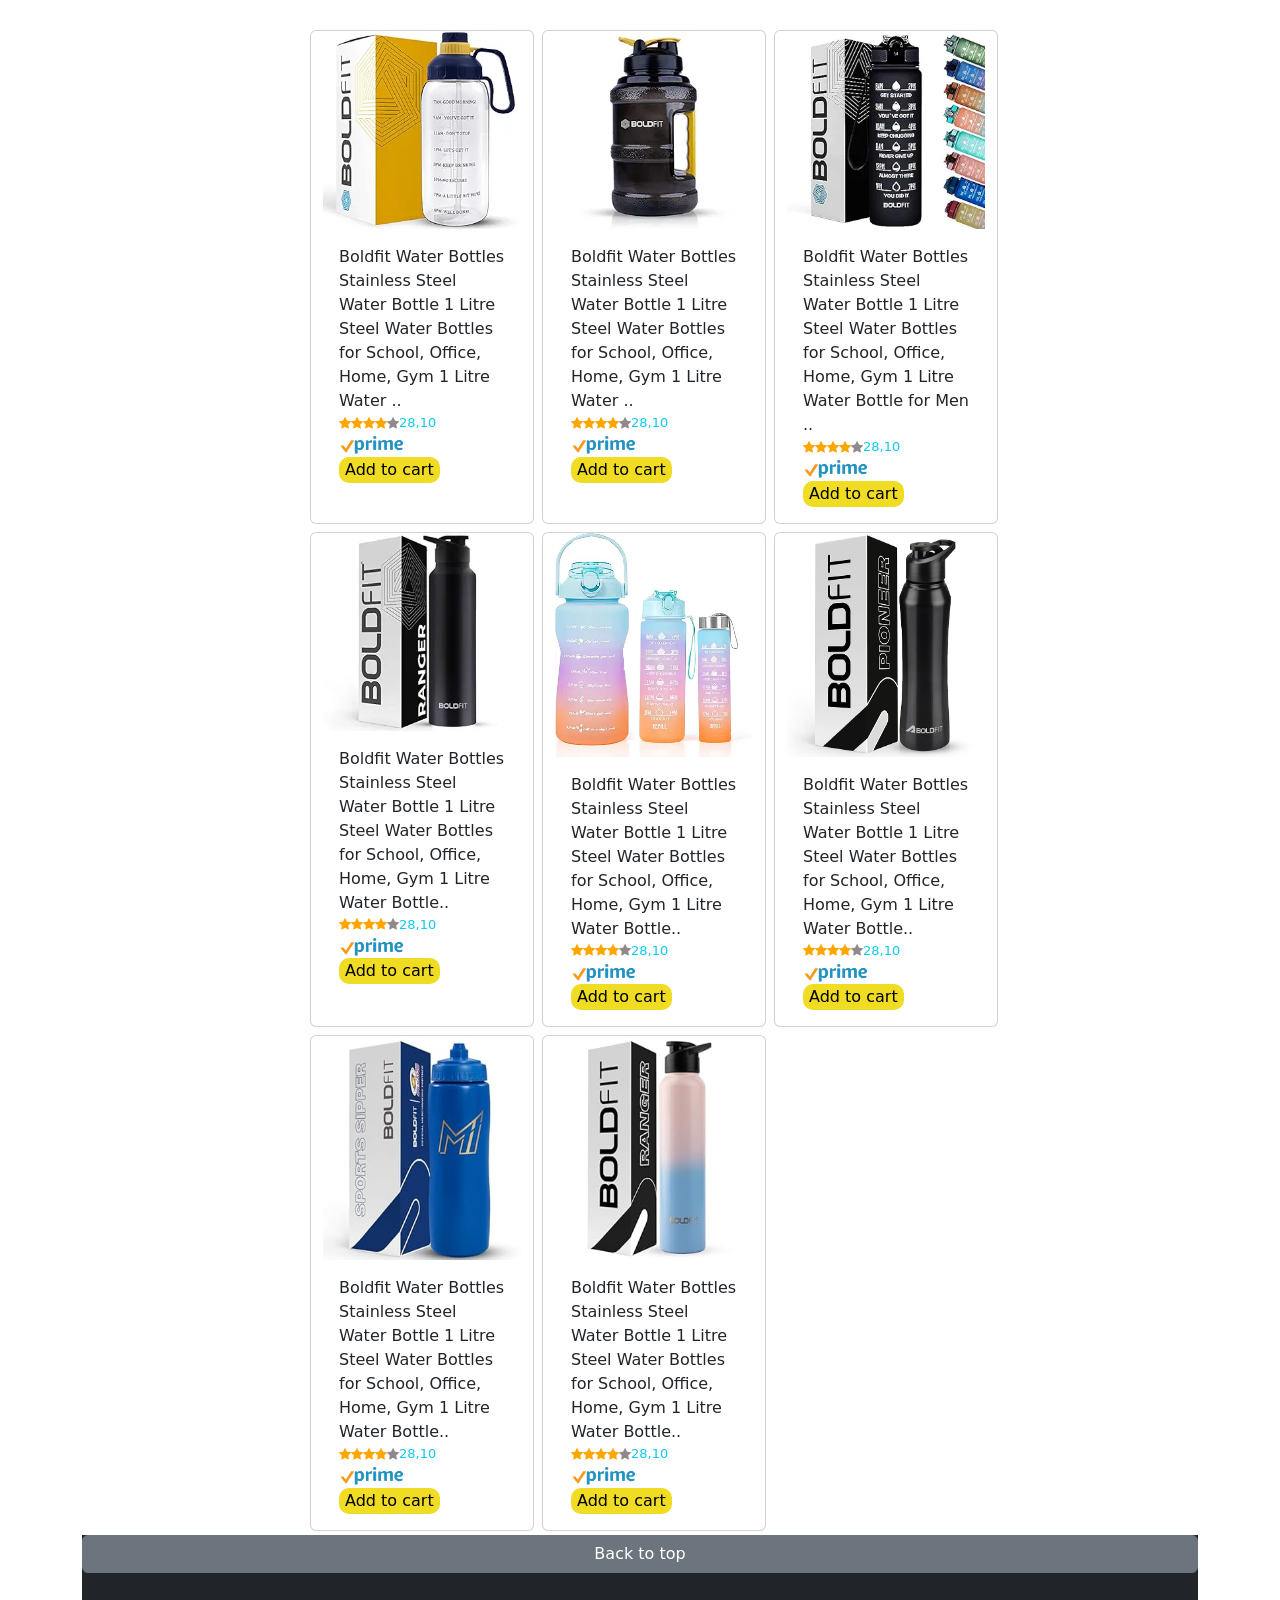
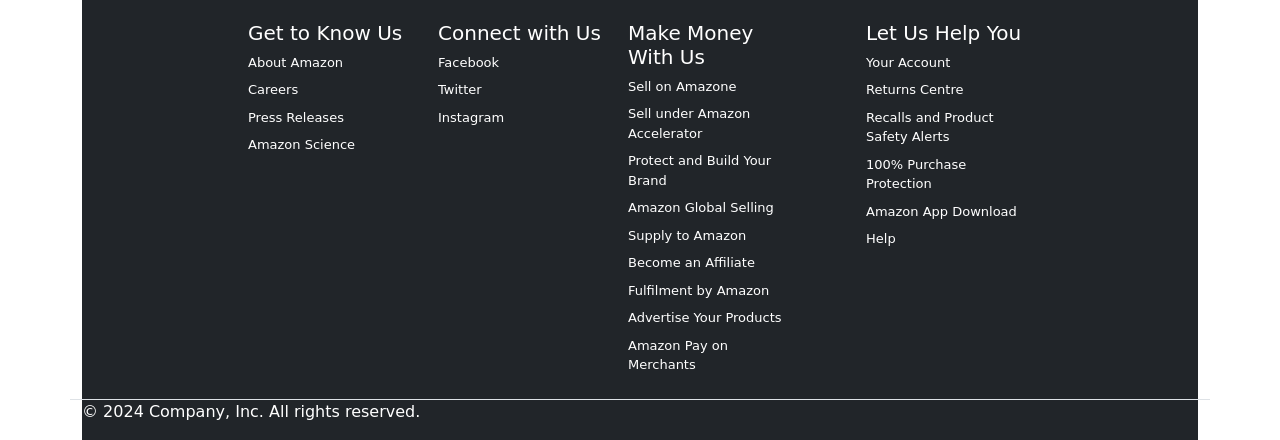
==== commit c514a388: "add discount" ====
--- a/index.html
+++ b/index.html
@@ -2,14 +2,14 @@
 <html lang="en">
   <head>
     <meta charset="UTF-8" />
-    <meta name="viewport" content="width=device-width, initial-scale=1.0" />
+    <meta name="viewport" content="width=device-width, initial-scale=1.0">
     <title>Document</title>
     <link rel="stylesheet" href="style.css" />
     <link rel="stylesheet" href="/css/bootstrap.min.css" />
     <link rel="stylesheet" href="https://cdnjs.cloudflare.com/ajax/libs/font-awesome/4.7.0/css/font-awesome.min.css">
     <link rel="stylesheet" href="https://cdn.jsdelivr.net/npm/bootstrap-icons@1.11.3/font/bootstrap-icons.min.css"/>
   </head>
-  <body class="container-xl">
+  <body class="container">
     <header>
       <div class="row">
       <nav class=" navbar navbar-expand-xl bg-dark"aria-label="Eleventh navbar example">
@@ -253,6 +253,14 @@
         <button type="button" class="btn btn-light border border-dark">
           ₹Max
         </button>
+        <ul style="list-style-type: none; display: inline">
+          <li class="fw-bold"> Discount</li>
+          <li>10% Off or more</li>
+          <li>25% Off or more</li>
+          <li>50% Off or more</li>
+          <li>60% Off or more</li>
+          <li>70% Off or more</li>
+        </ul>
       </section>
       <!-- =================rightside_contents=============================== -->
       <section class="content d-flex flex-column">
@@ -281,7 +289,7 @@
             <img src="image/ad.jpeg" class="mt-4" alt="" />
           </div>
           <div class="col product_container">
-            <img src="image/bottle.jpg" class="rounded mx-auto d-block" alt="..." />
+            <img src="image/bottle.jpg" class="card-img-top" alt="..." />
             <p class="fs-6">
               Boldfit 2 Liter Water Bottle For Gym Gallon Water Bottle 2+
               Litre...
@@ -294,12 +302,12 @@
               <span class="fa fa-star unchecked"></span>
               <span>28,10</span>
             </div>
-            <div class="row prime d-flex align-content-start">
+            <div class="prime_1">
               <img src="image/prime.png" alt="" />
             </div>
           </div>
           <div class="col product_container">
-            <img  src="image/bottle_1.webp"  class="rounded mx-auto d-block"  alt="..."/>
+            <img  src="image/bottle_1.webp"  class="card-img-top"  alt="..."/>
             <p class="fs-6">
               Boldfit 2 Liter Water Bottle For Gym Gallon Water Bottle 2+
               Litre...
@@ -312,12 +320,12 @@
               <span class="fa fa-star unchecked"></span>
               <span>28,10</span>
             </div>
-            <div class="row prime d-flex align-content-start">
+            <div class="prime_1">
               <img src="image/prime.png" alt="" />
             </div>
           </div>
           <div class="col product_container">
-            <img src="image/bottle_0.jpg" class="rounded mx-auto d-block" alt="..." />
+            <img src="image/bottle_0.jpg" class="card-img-top" alt="..." />
             <p class="fs-6">
               Boldfit 2 Liter Water Bottle For Gym Gallon Water Bottle 2+
               Litre...
@@ -330,7 +338,7 @@
               <span class="fa fa-star unchecked"></span>
               <span>28,10</span>
             </div>
-            <div class="row prime d-flex align-content-start">
+            <div class="prime_1">
               <img src="image/prime.png" alt="" />
             </div>
           </div>
--- a/style.css
+++ b/style.css
@@ -1,3 +1,4 @@
+
 
 .search button{
     background-color: rgb(246, 193, 93);
@@ -64,12 +65,12 @@
     border-radius: 4px;
     border: 1px solid rgba(0, 0, 0, 0.189);
 }
-.product_container img{
+/* .product_container img{
     height: 20vh;
     width: 8vw;
     object-fit: contain;
 
-}
+} */
 
 .product_container p{
     margin: 0;
